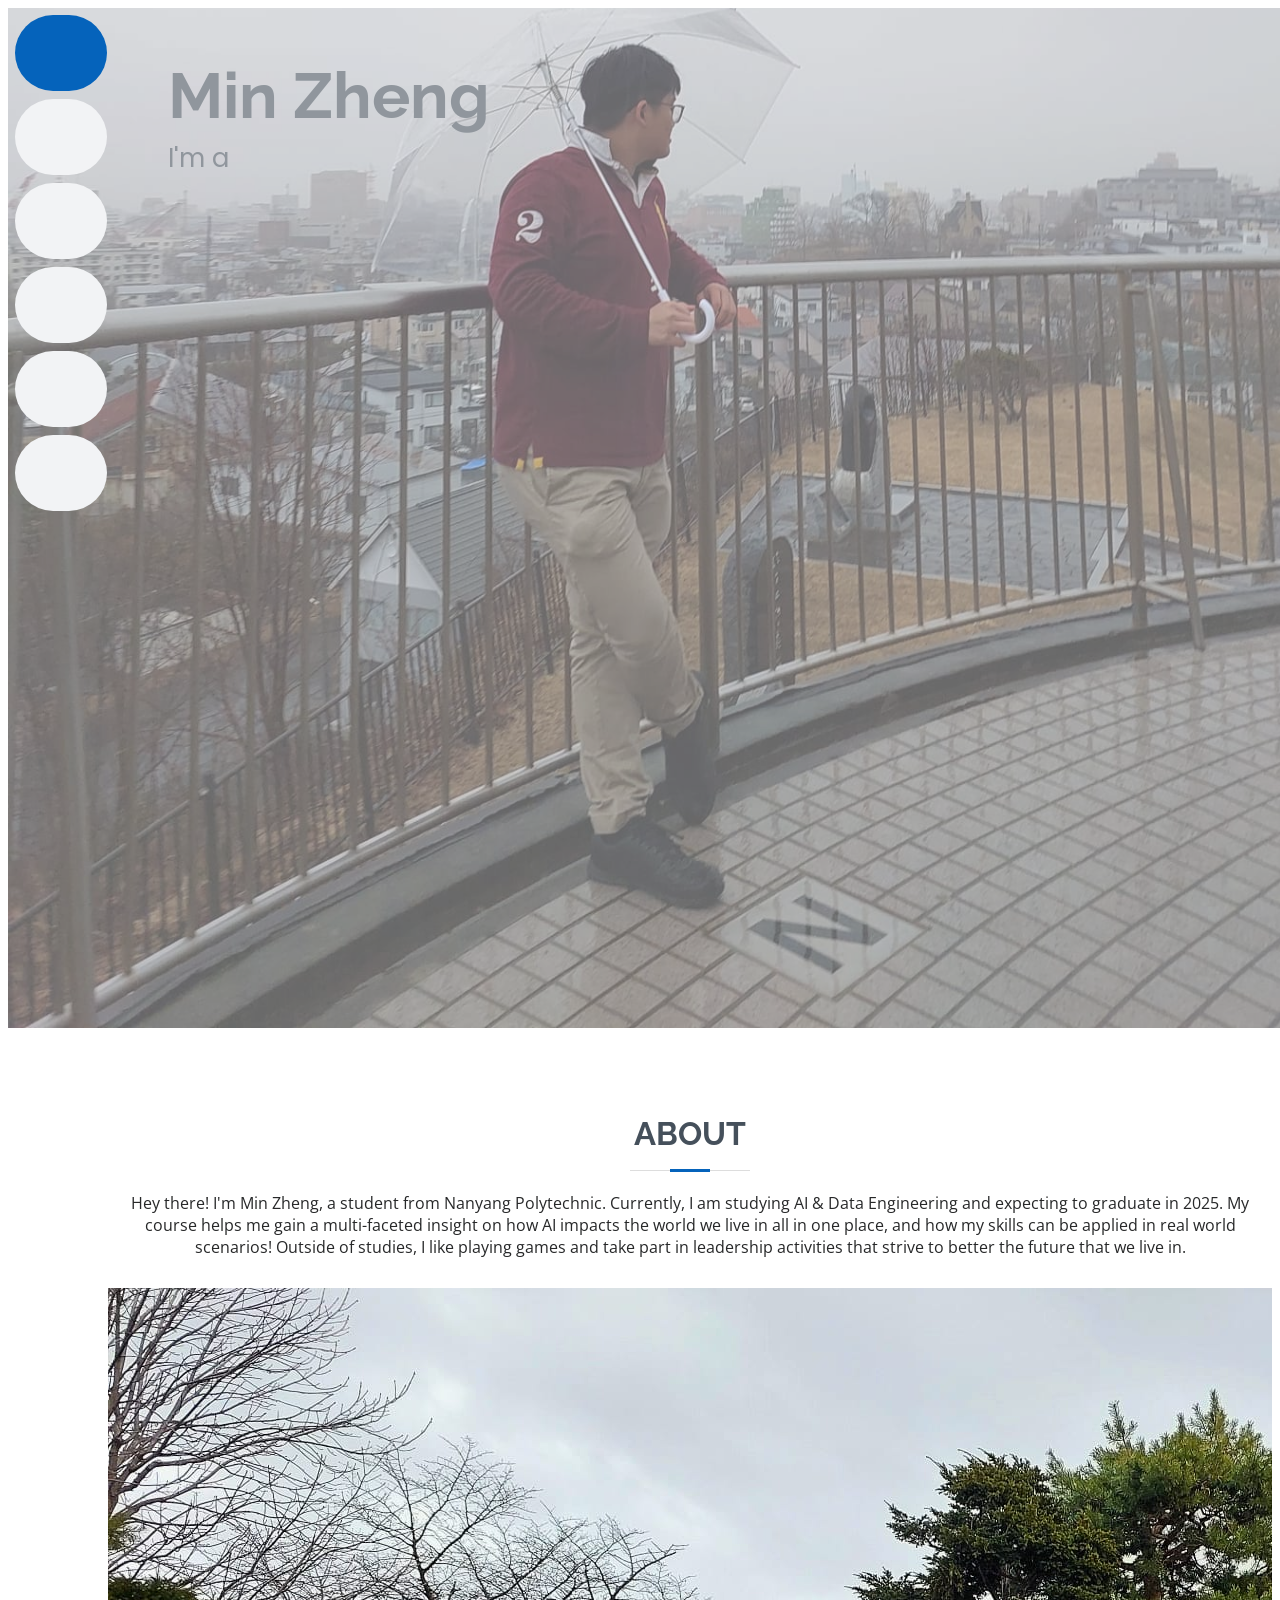
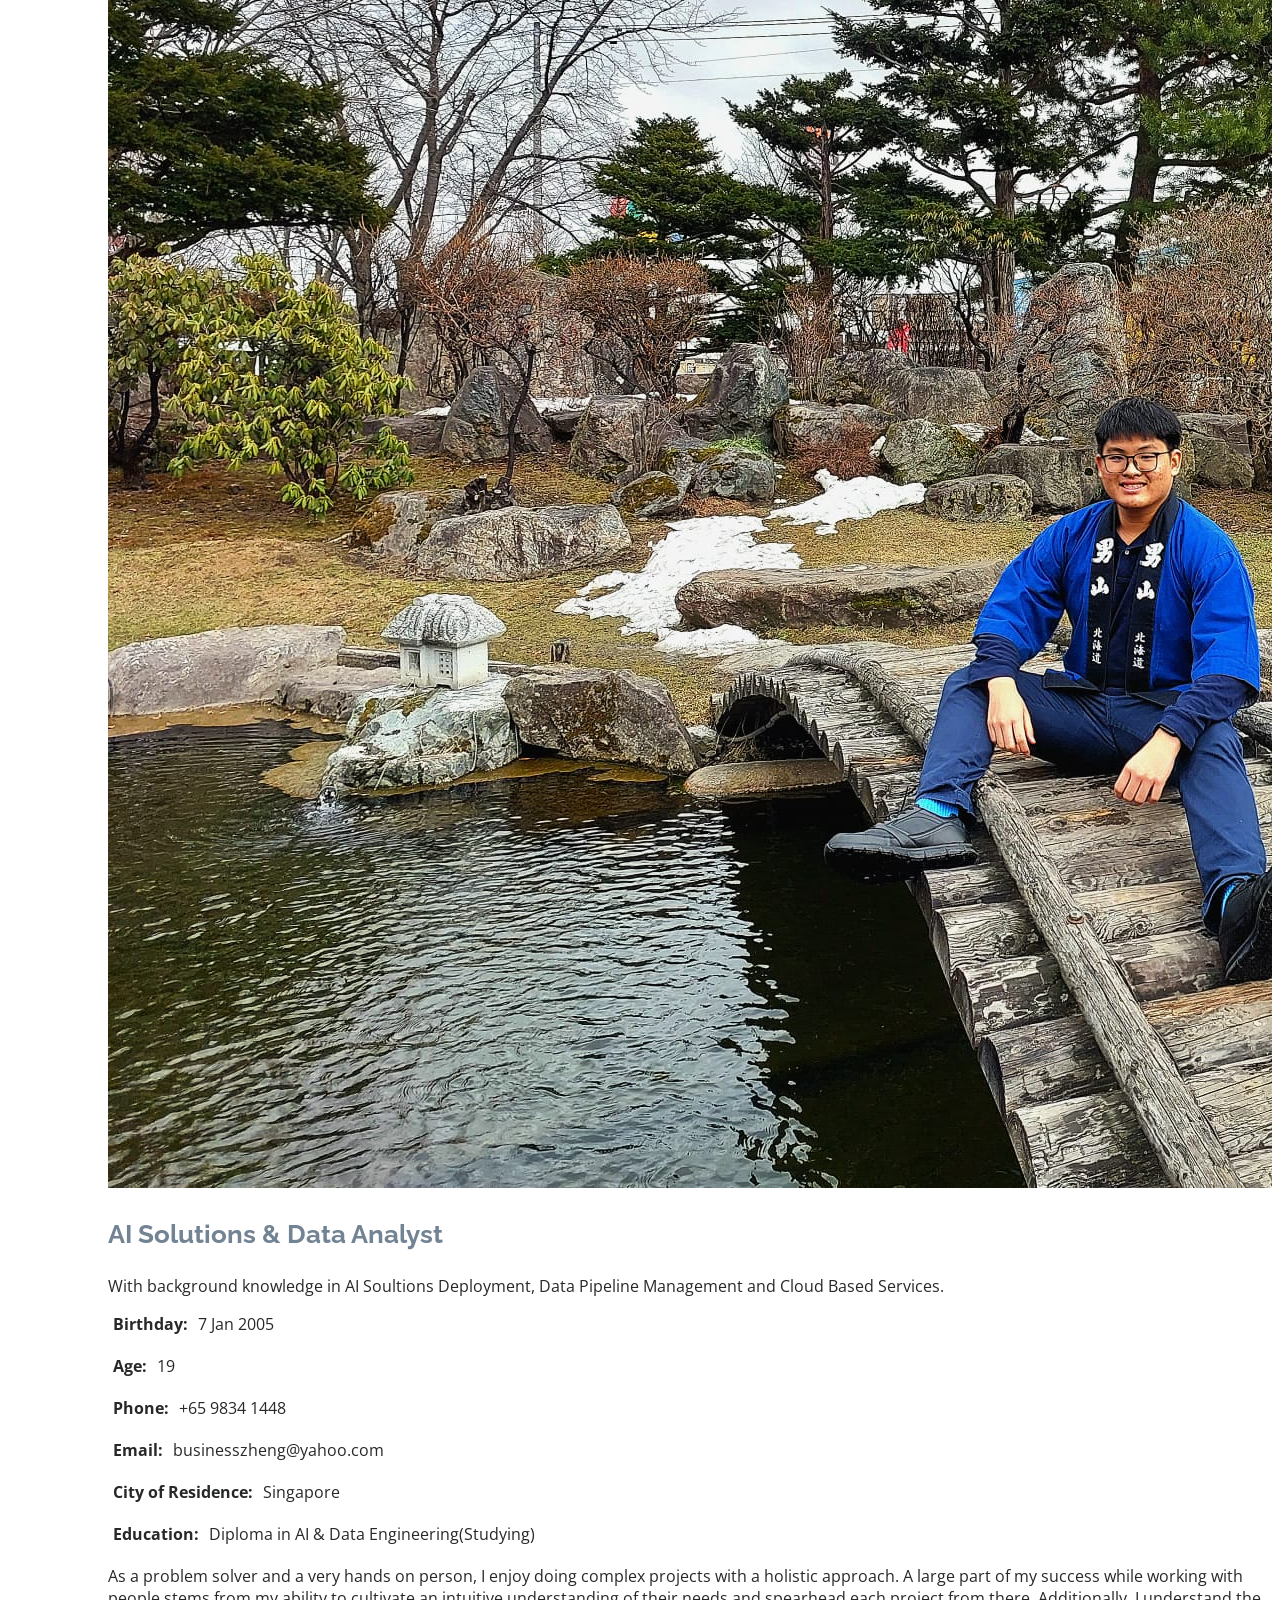
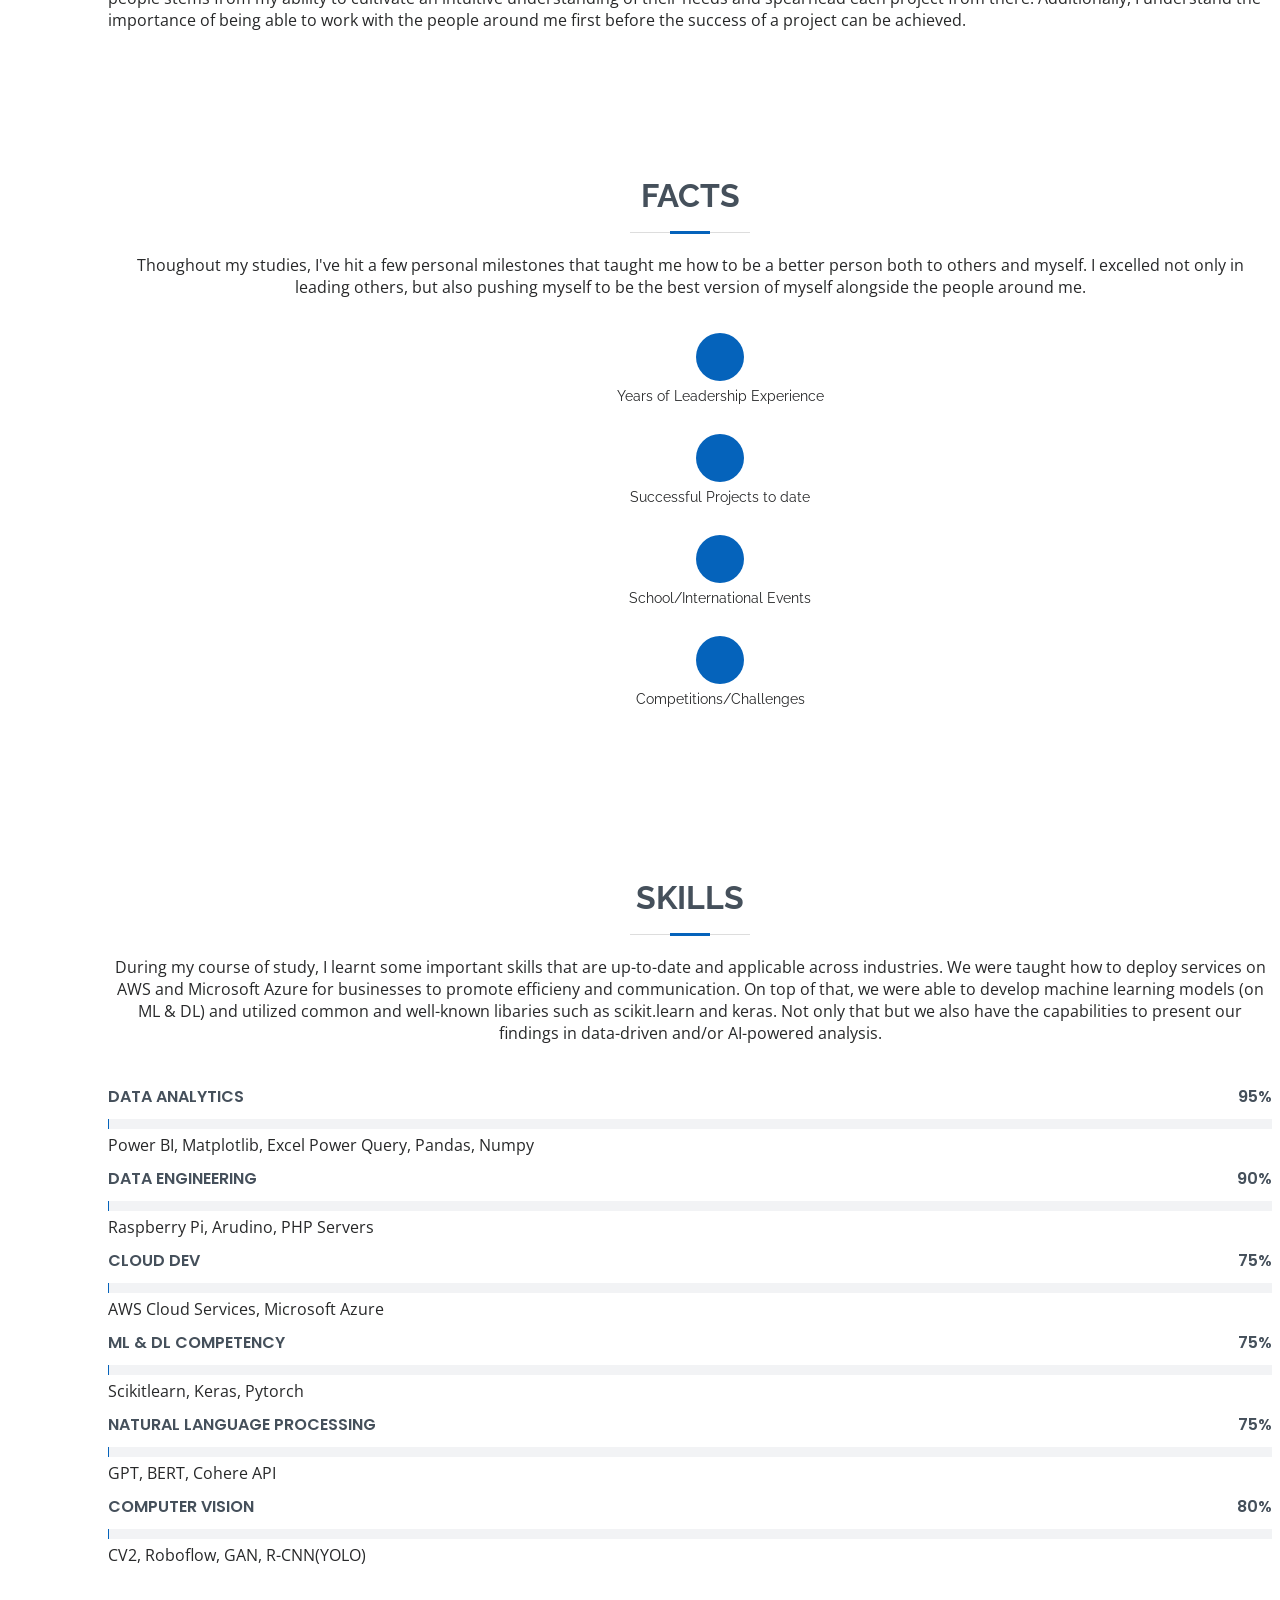
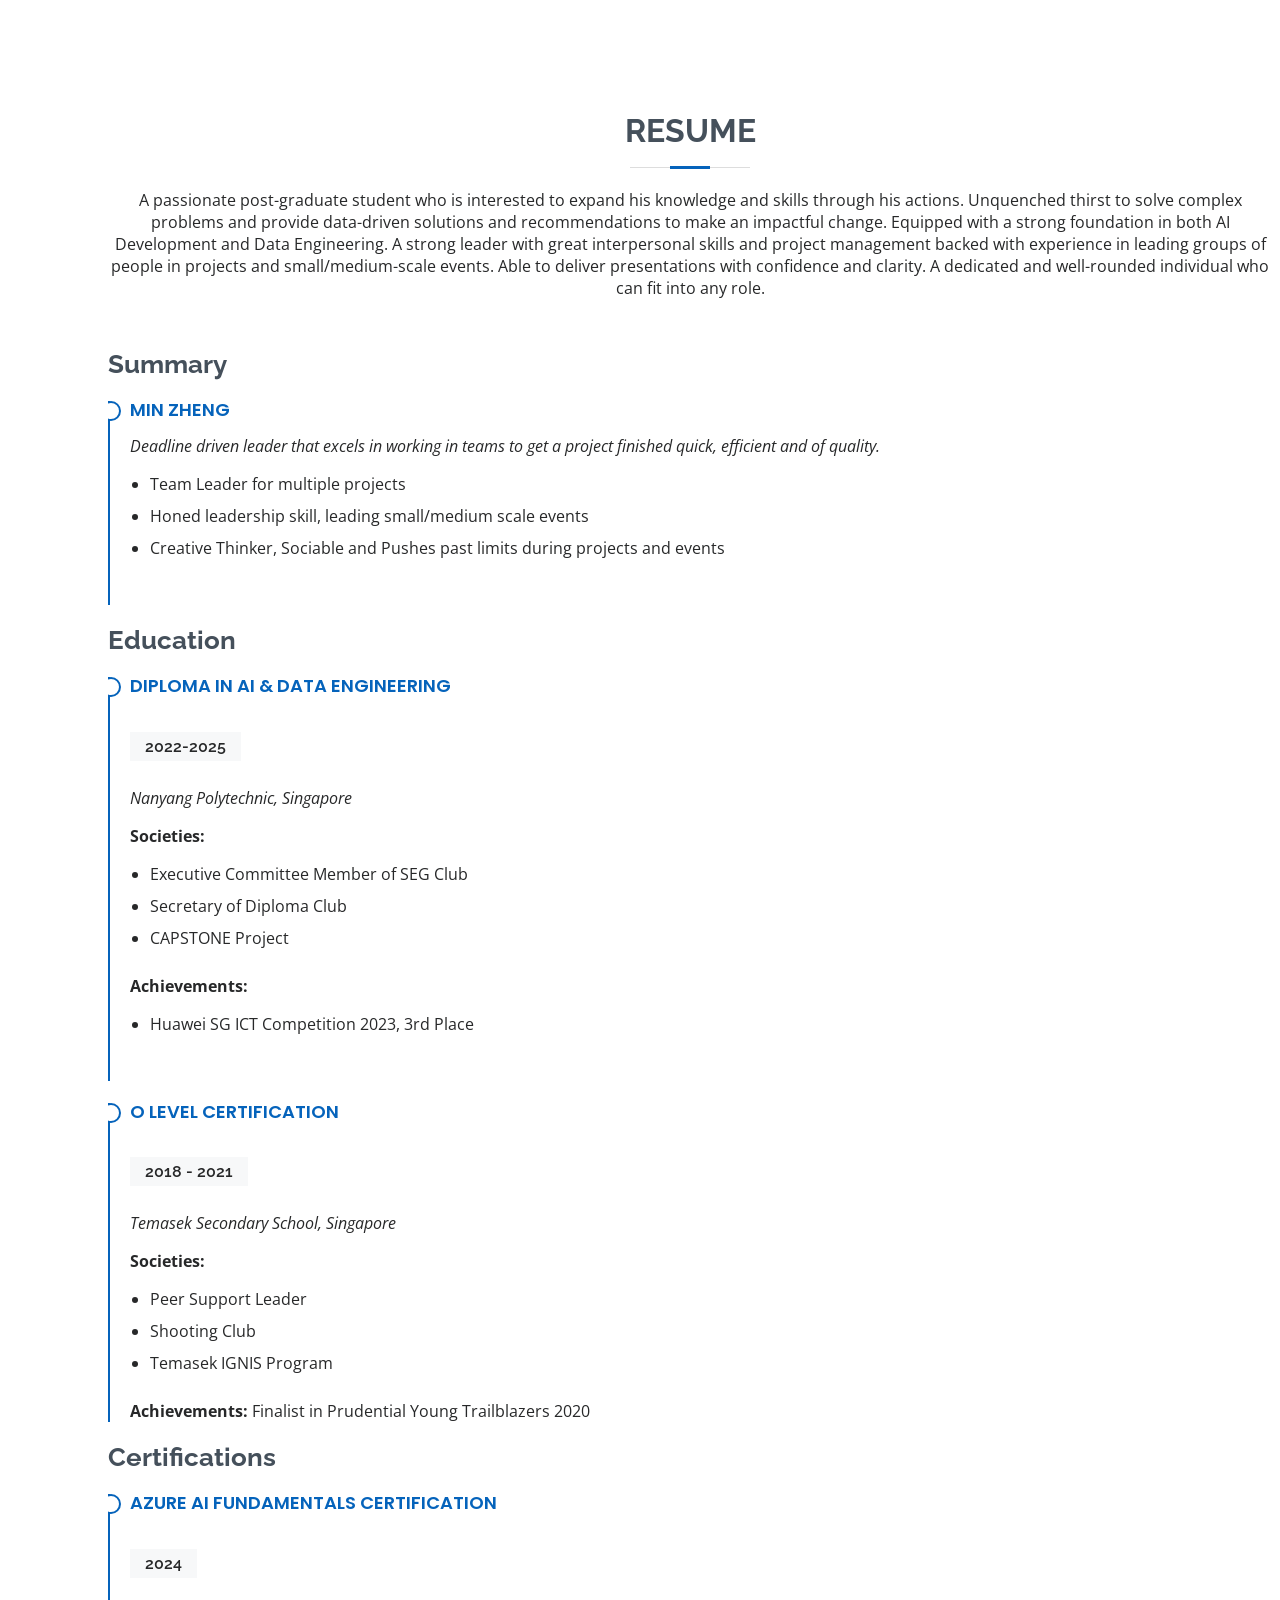
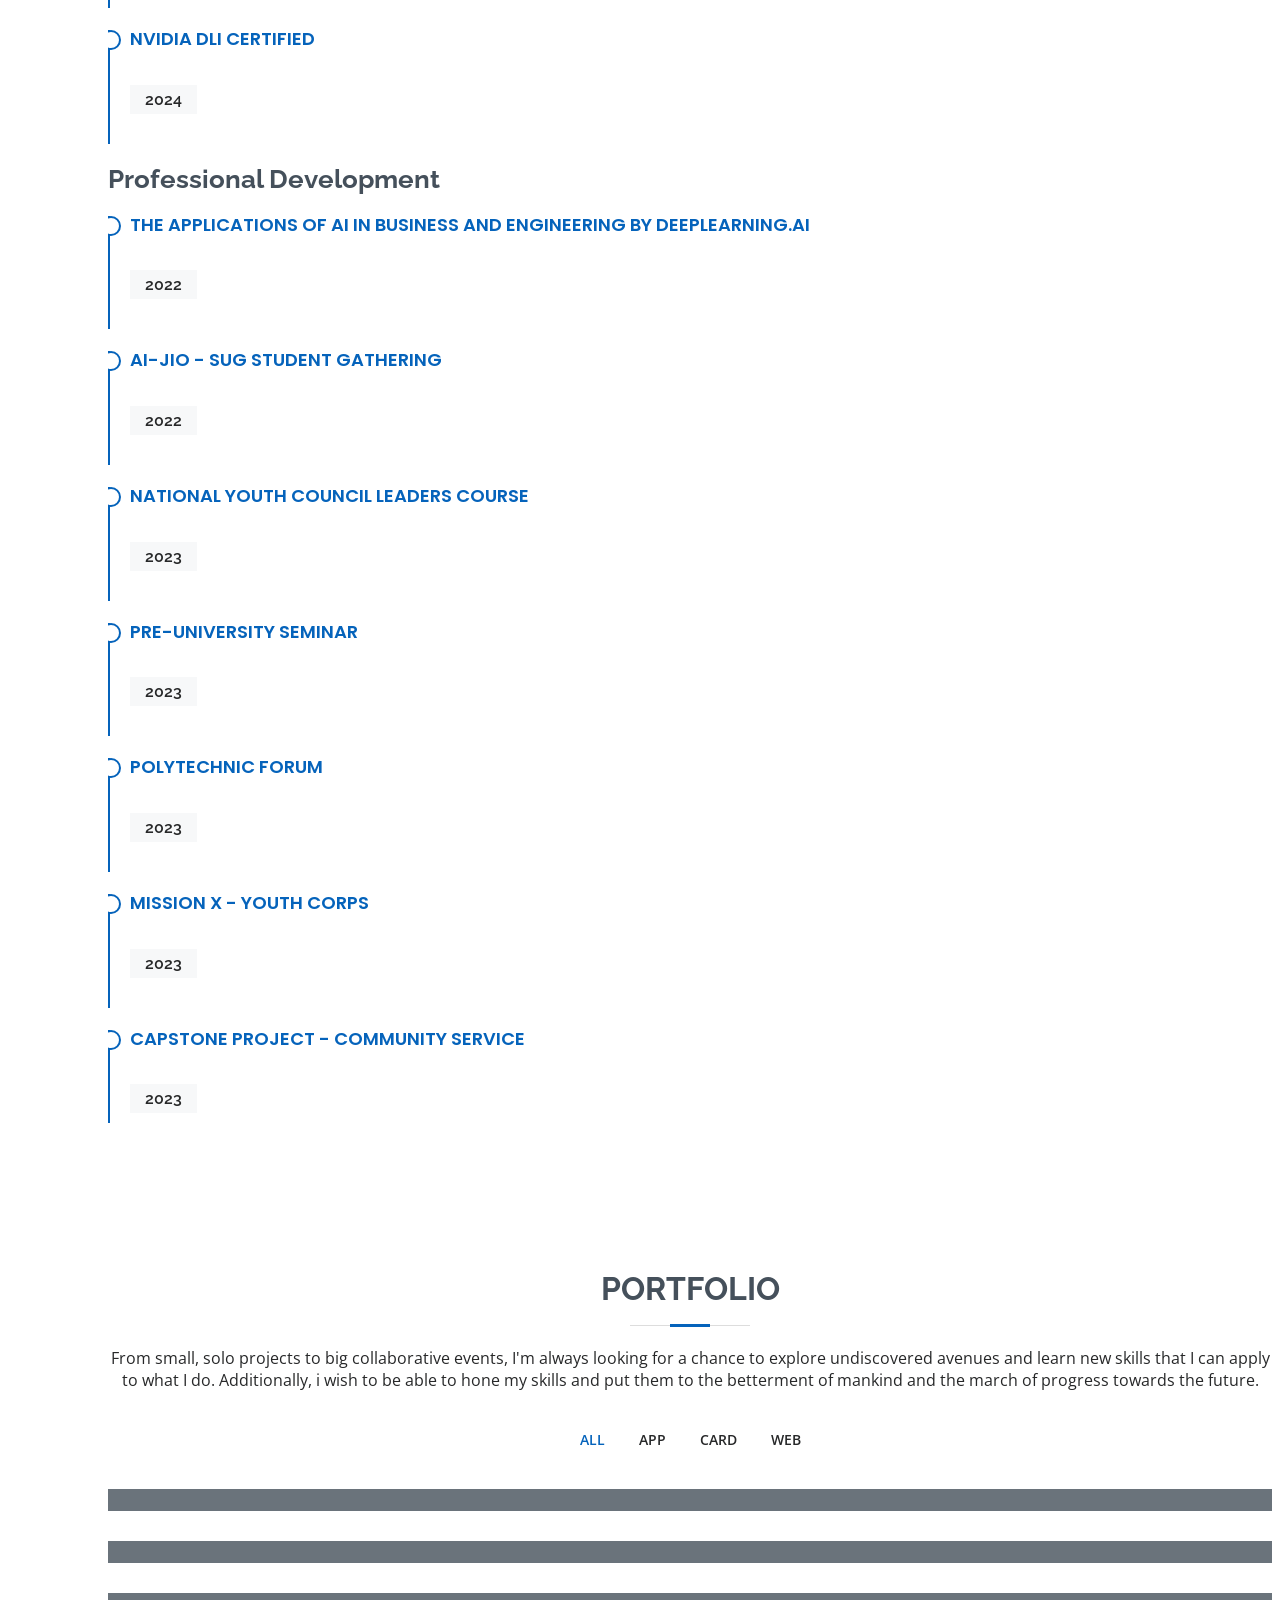
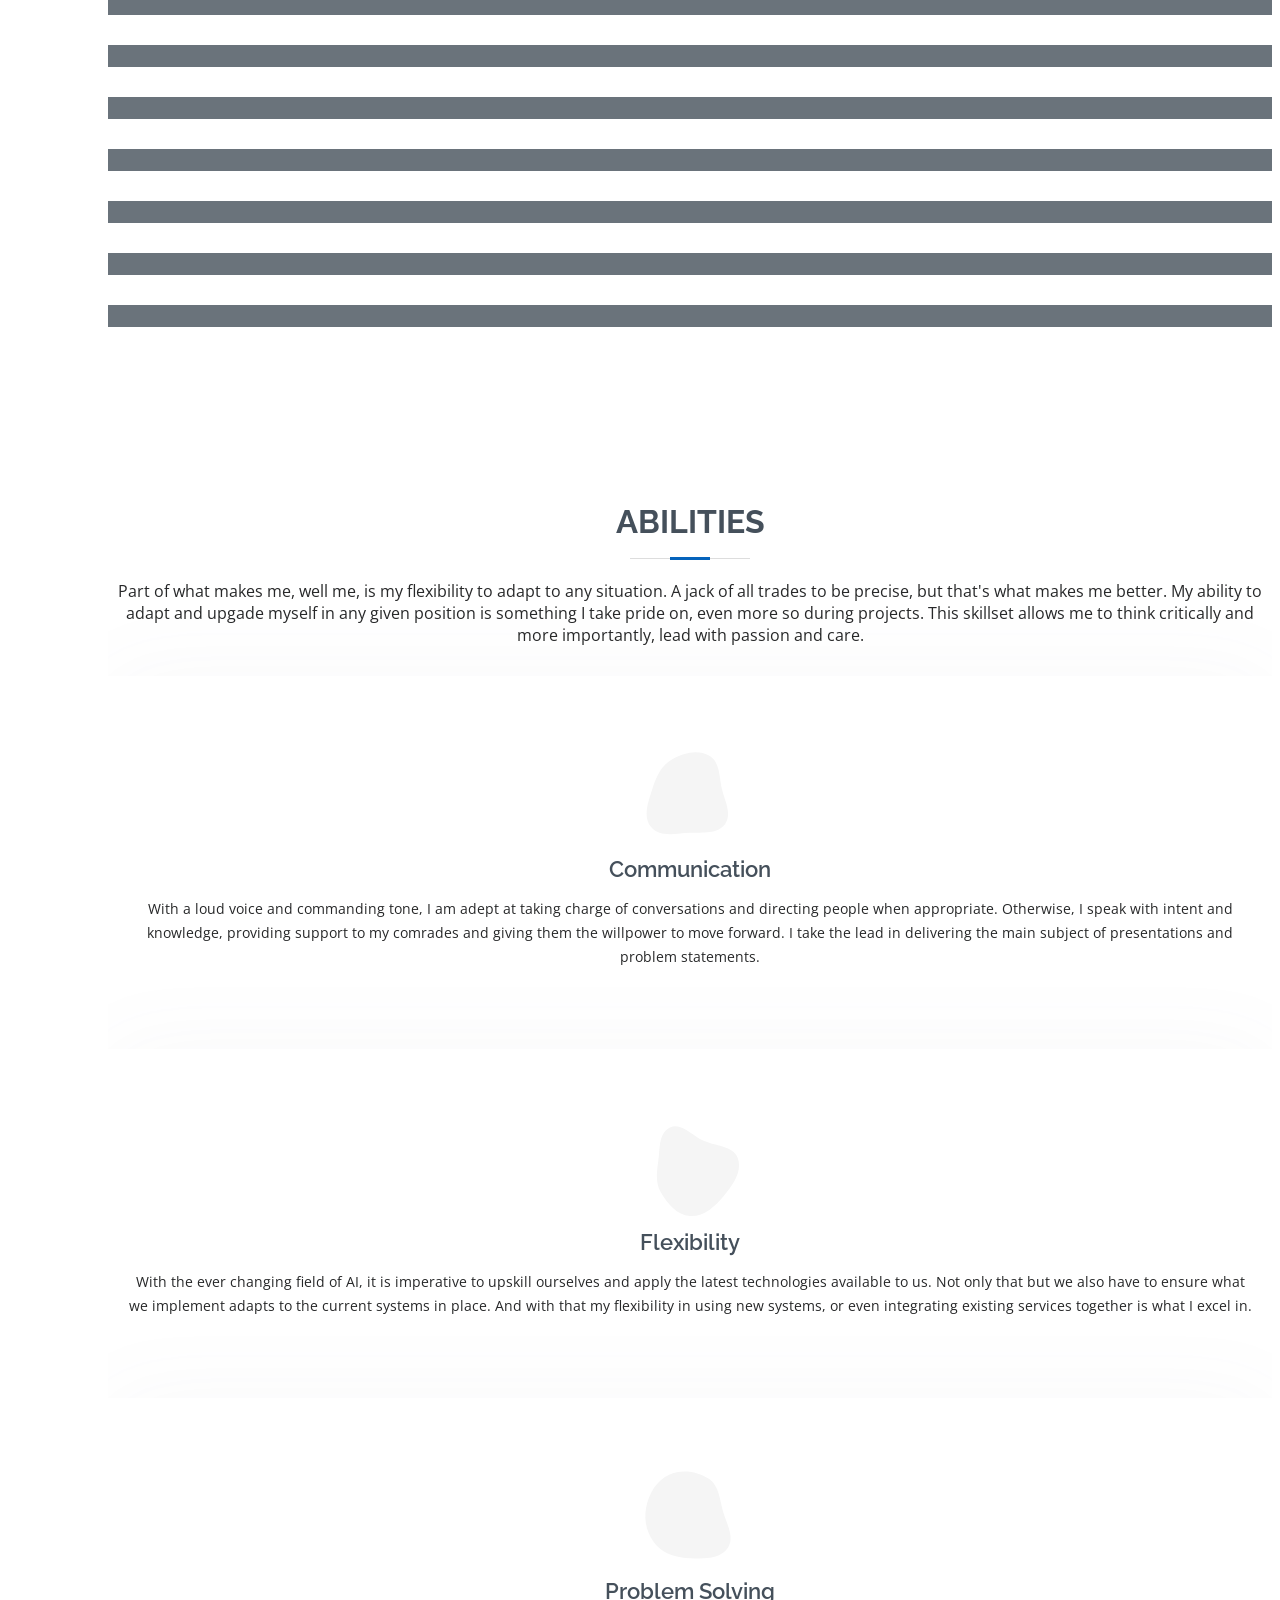
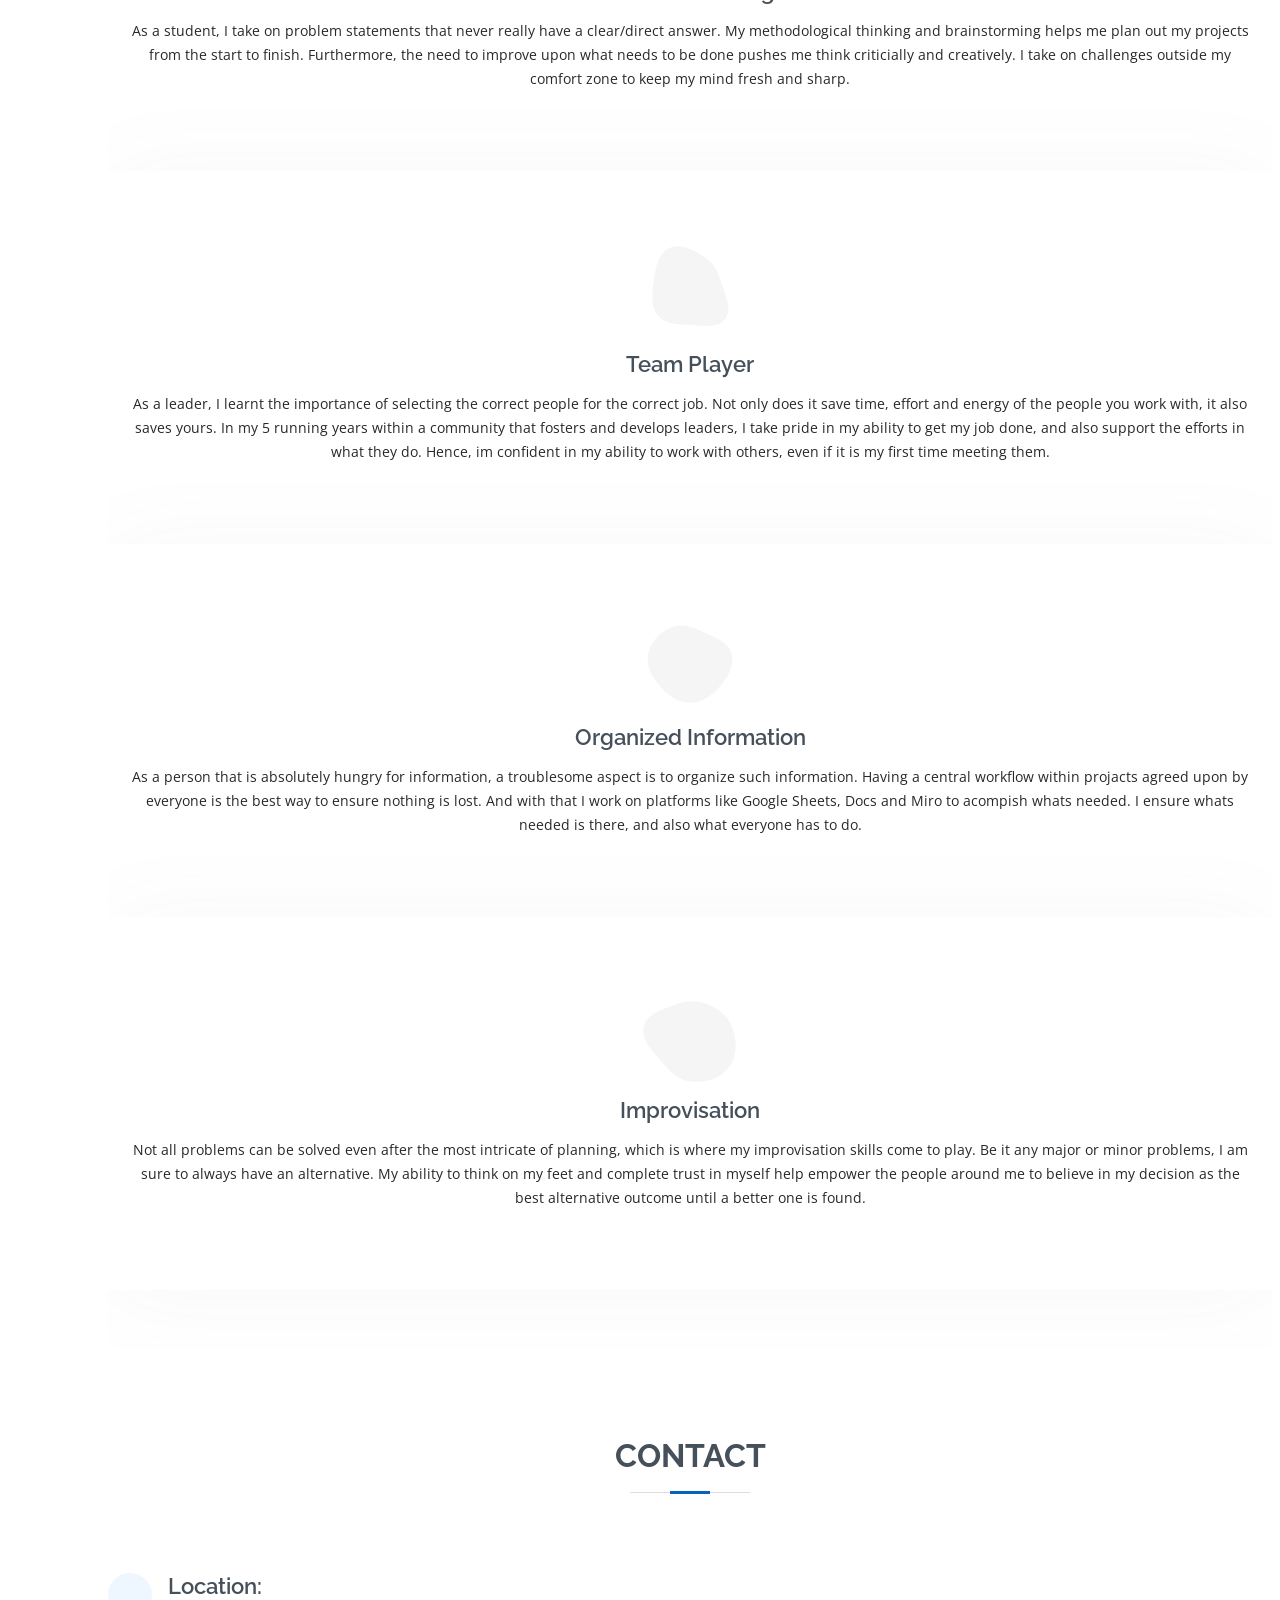
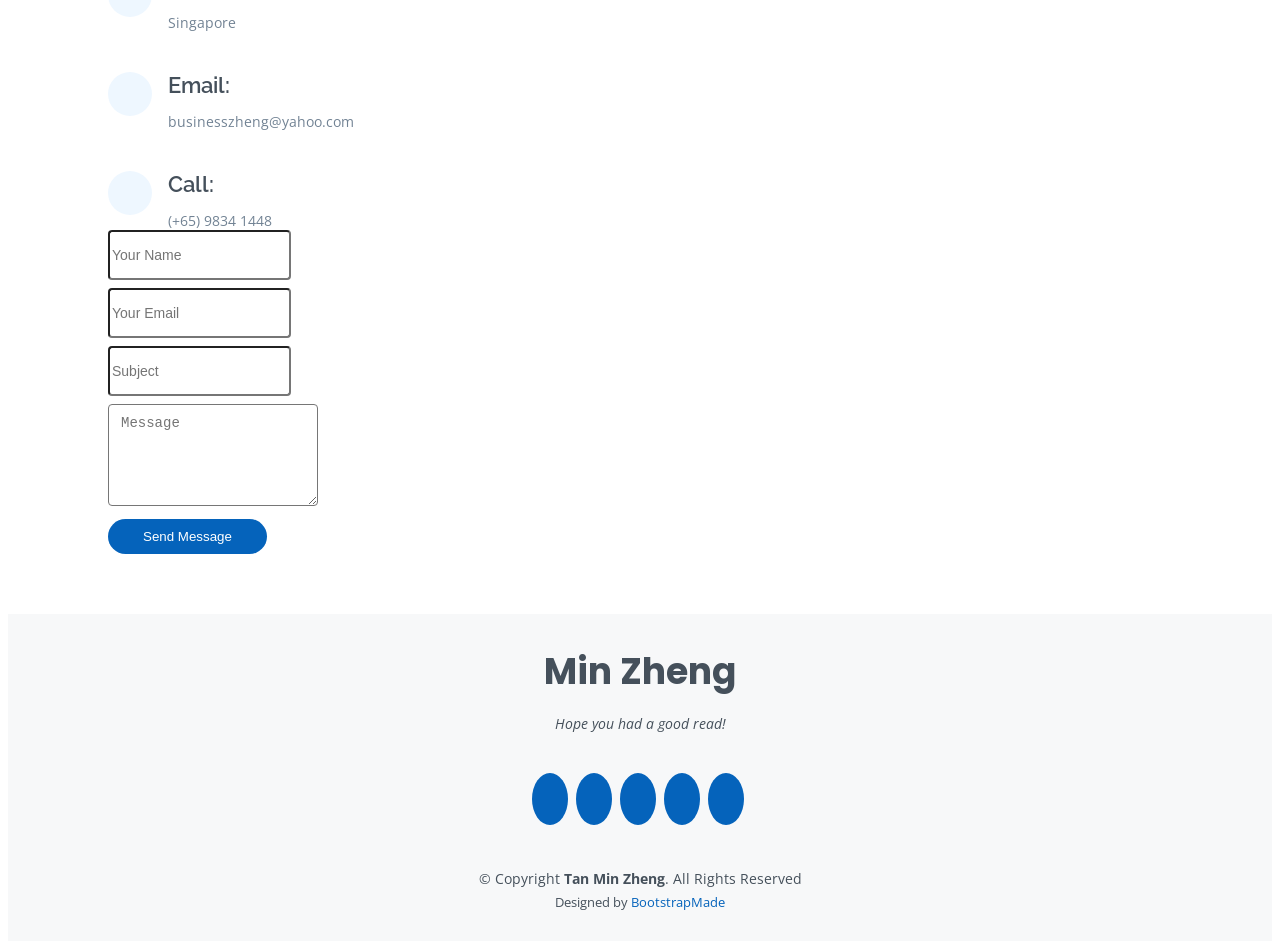
==== index.html @ 4c323d38 "1st Commit" ====
<!DOCTYPE html>
<html lang="en">

<head>
  <meta charset="utf-8">
  <meta content="width=device-width, initial-scale=1.0" name="viewport">

  <title>MyResume Bootstrap Template - Index</title>
  <meta content="" name="description">
  <meta content="" name="keywords">

  <!-- Favicons -->
  <link href="assets/img/favicon.png" rel="icon">
  <link href="assets/img/apple-touch-icon.png" rel="apple-touch-icon">

  <!-- Google Fonts -->
  <link
    href="https://fonts.googleapis.com/css?family=Open+Sans:300,300i,400,400i,600,600i,700,700i|Raleway:300,300i,400,400i,500,500i,600,600i,700,700i|Poppins:300,300i,400,400i,500,500i,600,600i,700,700i"
    rel="stylesheet">

  <!-- Vendor CSS Files -->
  <link href="assets/vendor/aos/aos.css" rel="stylesheet">
  <link href="assets/vendor/bootstrap/css/bootstrap.min.css" rel="stylesheet">
  <link href="assets/vendor/bootstrap-icons/bootstrap-icons.css" rel="stylesheet">
  <link href="assets/vendor/boxicons/css/boxicons.min.css" rel="stylesheet">
  <link href="assets/vendor/glightbox/css/glightbox.min.css" rel="stylesheet">
  <link href="assets/vendor/swiper/swiper-bundle.min.css" rel="stylesheet">

  <!-- Template Main CSS File -->
  <link href="assets/css/style.css" rel="stylesheet">

  <!-- =======================================================
  * Template Name: MyResume
  * Updated: Nov 17 2023 with Bootstrap v5.3.2
  * Template URL: https://bootstrapmade.com/free-html-bootstrap-template-my-resume/
  * Author: BootstrapMade.com
  * License: https://bootstrapmade.com/license/
  ======================================================== -->
</head>

<body>

  <!-- ======= Mobile nav toggle button ======= -->
  <!-- <button type="button" class="mobile-nav-toggle d-xl-none"><i class="bi bi-list mobile-nav-toggle"></i></button> -->
  <i class="bi bi-list mobile-nav-toggle d-lg-none"></i>
  <!-- ======= Header ======= -->
  <header id="header" class="d-flex flex-column justify-content-center">

    <nav id="navbar" class="navbar nav-menu">
      <ul>
        <li><a href="#hero" class="nav-link scrollto active"><i class="bx bx-home"></i> <span>Home</span></a></li>
        <li><a href="#about" class="nav-link scrollto"><i class="bx bx-user"></i> <span>About</span></a></li>
        <li><a href="#resume" class="nav-link scrollto"><i class="bx bx-file-blank"></i> <span>Resume</span></a></li>
        <li><a href="#portfolio" class="nav-link scrollto"><i class="bx bx-book-content"></i> <span>Portfolio</span></a>
        </li>
        <li><a href="#services" class="nav-link scrollto"><i class="bx bx-server"></i> <span>Services</span></a></li>
        <li><a href="#contact" class="nav-link scrollto"><i class="bx bx-envelope"></i> <span>Contact</span></a></li>
      </ul>
    </nav><!-- .nav-menu -->

  </header><!-- End Header -->

  <!-- ======= Hero Section ======= -->
  <section id="hero" class="d-flex flex-column justify-content-center">
    <div class="container" data-aos="zoom-in" data-aos-delay="100">
      <h1>Min Zheng</h1>
      <p>I'm a <span class="typed" data-typed-items="Engineer, Analyst, Leader, Innovator"></span></p>
      <div class="social-links">
        <a href="#" class="linkedin"><i class="bx bxl-linkedin"></i></a>
      </div>
    </div>
  </section><!-- End Hero -->

  <main id="main">

    <!-- ======= About Section ======= -->
    <section id="about" class="about">
      <div class="container" data-aos="fade-up">

        <div class="section-title">
          <h2>About</h2>
          <p>Hey there! I'm Min Zheng, a student from Nanyang Polytechnic. Currently, I am studying AI & Data
            Engineering and expecting to graduate in 2025. My course helps me gain a multi-faceted insight on how AI
            impacts the world we live in all in one place, and how my skills can be applied in real world scenarios!
            Outside of studies, I like playing games and take part in leadership activities that strive to better the
            future that we live in. </p>
        </div>

        <div class="row">
          <div class="col-lg-4">
            <img src="assets\img\profile-mz.jpg" class="img-fluid" alt="">
          </div>
          <div class="col-lg-8 pt-4 pt-lg-0 content">
            <h3>AI Solutions &amp; Data Analyst</h3>
            <p class="fst-italic">
              With background knowledge in AI Soultions Deployment, Data Pipeline Management and Cloud Based Services.
            </p>
            <div class="row">
              <div class="col-lg-6">
                <ul>
                  <li><i class="bi bi-chevron-right"></i> <strong>Birthday:</strong> <span>7 Jan 2005</span></li>
                  <li><i class="bi bi-chevron-right"></i> <strong>Age:</strong> <span>19</span></li>
                  <li><i class="bi bi-chevron-right"></i> <strong>Phone:</strong> <span>+65 9834 1448</span></li>
                  <li><i class="bi bi-chevron-right"></i> <strong>Email:</strong> <span>businesszheng@yahoo.com</span>
                  </li>
                  <li><i class="bi bi-chevron-right"></i> <strong>City of Residence:</strong> <span>Singapore</span>
                  </li>
                  <li><i class="bi bi-chevron-right"></i> <strong>Education:</strong> <span>Diploma in AI & Data
                      Engineering(Studying)</span></li>

                </ul>
              </div>
            </div>
            <p>
              As a problem solver and a very hands on person, I enjoy doing complex projects with a holistic approach. A
              large part of my success while working with people stems from my ability to cultivate an intuitive
              understanding of their needs and spearhead each project from there. Additionally, I understand the
              importance of being able to work with the people around me first before the success of a project can be
              achieved.
            </p>
          </div>
        </div>

      </div>
    </section><!-- End About Section -->

    <!-- ======= Facts Section ======= -->
    <section id="facts" class="facts">
      <div class="container" data-aos="fade-up">

        <div class="section-title">
          <h2>Facts</h2>
          <p>Thoughout my studies, I've hit a few personal milestones that taught me how to be a better person both to
            others and myself. I excelled not only in leading others, but also pushing myself to be the best version of
            myself alongside the people around me.</p>
        </div>

        <div class="row">

          <div class="col-lg-3 col-md-6">
            <div class="count-box">
              <i class="bi bi-emoji-smile"></i>
              <span data-purecounter-start="0" data-purecounter-end="6" data-purecounter-duration="1"
                class="purecounter"></span>
              <p>Years of Leadership Experience</p>
            </div>
          </div>

          <div class="col-lg-3 col-md-6 mt-5 mt-md-0">
            <div class="count-box">
              <i class="bi bi-journal-richtext"></i>
              <span data-purecounter-start="0" data-purecounter-end="20" data-purecounter-duration="1"
                class="purecounter"></span>
              <p>Successful Projects to date</p>
            </div>
          </div>

          <div class="col-lg-3 col-md-6 mt-5 mt-lg-0">
            <div class="count-box">
              <i class="bi bi-headset"></i>
              <span data-purecounter-start="0" data-purecounter-end="25" data-purecounter-duration="1"
                class="purecounter"></span>
              <p>School/International Events</p>
            </div>
          </div>

          <div class="col-lg-3 col-md-6 mt-5 mt-lg-0">
            <div class="count-box">
              <i class="bi bi-award"></i>
              <span data-purecounter-start="0" data-purecounter-end="11" data-purecounter-duration="1"
                class="purecounter"></span>
              <p>Competitions/Challenges</p>
            </div>
          </div>

        </div>

      </div>
    </section>
    <!-- End Facts Section -->

    <!-- ======= Skills Section ======= -->
    <section id="skills" class="skills section-bg">
      <div class="container" data-aos="fade-up">

        <div class="section-title">
          <h2>Skills</h2>
          <p>During my course of study, I learnt some important skills that are up-to-date and applicable across
            industries. We were taught how to deploy services on AWS and Microsoft Azure for businesses to
            promote efficieny and communication. On top of that, we were able to develop machine learning models (on ML
            & DL) and utilized common and well-known libaries such as scikit.learn and keras. Not only that but we also have the capabilities to present our findings in data-driven and/or AI-powered analysis. </p>
        </div>

        <div class="row skills-content">

          <div class="col-lg-6">

            <div class="progress">
              <span class="skill">Data Analytics<i class="val">95%</i></span>
              <div class="progress-bar-wrap">
                <div class="progress-bar" role="progressbar" aria-valuenow="95" aria-valuemin="0" aria-valuemax="100">
                </div>
              </div>
            </div>
            <div>Power BI, Matplotlib, Excel Power Query, Pandas, Numpy</div>

            <div class="progress">
              <span class="skill">Data Engineering<i class="val">90%</i></span>
              <div class="progress-bar-wrap">
                <div class="progress-bar" role="progressbar" aria-valuenow="90" aria-valuemin="0" aria-valuemax="100">
                </div>
              </div>
            </div>
            <div>Raspberry Pi, Arudino, PHP Servers</div>

            <div class="progress">
              <span class="skill">Cloud Dev<i class="val">75%</i></span>
              <div class="progress-bar-wrap">
                <div class="progress-bar" role="progressbar" aria-valuenow="75" aria-valuemin="0" aria-valuemax="100">
                </div>
              </div>
            </div>
            <div>AWS Cloud Services, Microsoft Azure</div>

          </div>

          <div class="col-lg-6">

            <div class="progress">
              <span class="skill">ML & DL Competency <i class="val">75%</i></span>
              <div class="progress-bar-wrap">
                <div class="progress-bar" role="progressbar" aria-valuenow="75" aria-valuemin="0" aria-valuemax="100">
                </div>
              </div>
            </div>
            <div>Scikitlearn, Keras, Pytorch</div>

            <div class="progress">
              <span class="skill">Natural Language Processing <i class="val">75%</i></span>
              <div class="progress-bar-wrap">
                <div class="progress-bar" role="progressbar" aria-valuenow="75" aria-valuemin="0" aria-valuemax="100">
                </div>
              </div>
            </div>
            <div>GPT, BERT, Cohere API</div>

            <div class="progress">
              <span class="skill">Computer Vision<i class="val">80%</i></span>
              <div class="progress-bar-wrap">
                <div class="progress-bar" role="progressbar" aria-valuenow="80" aria-valuemin="0" aria-valuemax="100">
                </div>
              </div>
            </div>
            <div>CV2, Roboflow, GAN, R-CNN(YOLO)</div>

          </div>

        </div>

      </div>
    </section><!-- End Skills Section -->

    <!-- ======= Resume Section ======= -->
    <section id="resume" class="resume">
      <div class="container" data-aos="fade-up">

        <div class="section-title">
          <h2>Resume</h2>
          <p>A passionate post-graduate student who is interested to expand his knowledge and skills through his
            actions. Unquenched thirst to solve complex problems and provide data-driven solutions and recommendations
            to make an impactful change. Equipped with a strong foundation in both AI Development and Data
            Engineering. A strong leader with great interpersonal skills and project management backed with experience
            in leading groups of people in projects and small/medium-scale events. Able to deliver presentations with
            confidence and clarity. A dedicated and well-rounded individual who can fit into any role.</p>
        </div>

        <div class="row">
          <div class="col-lg-6">
            <h3 class="resume-title">Summary</h3>
            <div class="resume-item pb-0">
              <h4>Min Zheng</h4>
              <p><em>Deadline driven leader that excels in working in teams to get a project finished quick, efficient
                  and of quality.</em></p>
              <ul>
                <li>Team Leader for multiple projects</li>
                <li>Honed leadership skill, leading small/medium scale events</li>
                <li>Creative Thinker, Sociable and Pushes past limits during projects and events</li>
              </ul>
            </div>

            <h3 class="resume-title">Education</h3>
            <div class="resume-item">
              <h4>Diploma in AI &amp; Data Engineering</h4>
              <h5>2022-2025</h5>
              <p><em>Nanyang Polytechnic, Singapore</em></p>
              <p>
                <b>Societies: </b>
                <ul>
                  <li>Executive Committee Member of SEG Club</li>
                  <li>Secretary of Diploma Club</li>
                  <li>CAPSTONE Project</li>
                </ul>
              </p>
              <p>
                <b>Achievements: </b>
                <ul>
                  <li>Huawei SG ICT Competition 2023, 3rd Place</li>
                </ul>
              </p>
            </div>
            <div class="resume-item">
              <h4>O Level Certification</h4>
              <h5>2018 - 2021</h5>
              <p><em>Temasek Secondary School, Singapore</em></p>
              <p>
                <b>Societies:</b>
                <ul>
                  <li>Peer Support Leader</li>
                  <li>Shooting Club</li>
                  <li>Temasek IGNIS Program</li>
                </ul>
              </p>
              <p>
                <b>Achievements:</b> Finalist in Prudential Young Trailblazers 2020
              </p>
            </div>
          </div>

          <div class="col-lg-6">
            <h3 class="resume-title">Certifications</h3>
            <div class="resume-item">
              <h4>AZURE AI FUNDAMENTALS CERTIFICATION</h4>
              <h5>2024</h5>
            </div>
            <div class="resume-item">
              <h4>NVIDIA DLI CERTIFIED</h4>
              <h5>2024</h5>
            </div>

            <h3 class="resume-title">Professional Development</h3>
            <div class="resume-item">
              <h4>THE APPLICATIONS OF AI IN BUSINESS AND ENGINEERING BY DEEPLEARNING.AI</h4>
              <h5>2022</h5>
            </div>
            <div class="resume-item">
              <h4>AI-JIO - SUG STUDENT GATHERING</h4>
              <h5>2022</h5>
            </div>
            <div class="resume-item">
              <h4>NATIONAL YOUTH COUNCIL LEADERS COURSE</h4>
              <h5>2023</h5>
            </div>
            <div class="resume-item">
              <h4>PRE-UNIVERSITY SEMINAR</h4>
              <h5>2023</h5>
            </div>
            <div class="resume-item">
              <h4>POLYTECHNIC FORUM</h4>
              <h5>2023</h5>
            </div>
            <div class="resume-item">
              <h4>MISSION X - YOUTH CORPS</h4>
              <h5>2023</h5>
            </div>
            <div class="resume-item">
              <h4>CAPSTONE PROJECT - COMMUNITY SERVICE</h4>
              <h5>2023</h5>
            </div>
          </div>

        </div>

      </div>
    </section><!-- End Resume Section -->

    <!-- ======= Portfolio Section ======= -->
    <section id="portfolio" class="portfolio section-bg">
      <div class="container" data-aos="fade-up">

        <div class="section-title">
          <h2>Portfolio</h2>
          <p>
            From small, solo projects to big collaborative events, I'm always looking for a chance to explore
            undiscovered
            avenues and learn new skills that I can apply to what I do. Additionally, i wish to be able to hone my
            skills and put them to the betterment of mankind and the march of progress towards the future.
          </p>
        </div>

        <div class="row">
          <div class="col-lg-12 d-flex justify-content-center" data-aos="fade-up" data-aos-delay="100">
            <ul id="portfolio-flters">
              <li data-filter="*" class="filter-active">All</li>
              <li data-filter=".filter-app">App</li>
              <li data-filter=".filter-card">Card</li>
              <li data-filter=".filter-web">Web</li>
            </ul>
          </div>
        </div>

        <div class="row portfolio-container" data-aos="fade-up" data-aos-delay="200">

          <div class="col-lg-4 col-md-6 portfolio-item filter-app">
            <div class="portfolio-wrap">
              <img src="assets/img/portfolio/portfolio-1.jpg" class="img-fluid" alt="">
              <div class="portfolio-info">
                <h4>App 1</h4>
                <p>App</p>
                <div class="portfolio-links">
                  <a href="assets/img/portfolio/portfolio-1.jpg" data-gallery="portfolioGallery"
                    class="portfolio-lightbox" title="App 1"><i class="bx bx-plus"></i></a>
                  <a href="portfolio-details.html" class="portfolio-details-lightbox" data-glightbox="type: external"
                    title="Portfolio Details"><i class="bx bx-link"></i></a>
                </div>
              </div>
            </div>
          </div>

          <div class="col-lg-4 col-md-6 portfolio-item filter-web">
            <div class="portfolio-wrap">
              <img src="assets/img/portfolio/portfolio-2.jpg" class="img-fluid" alt="">
              <div class="portfolio-info">
                <h4>Web 3</h4>
                <p>Web</p>
                <div class="portfolio-links">
                  <a href="assets/img/portfolio/portfolio-2.jpg" data-gallery="portfolioGallery"
                    class="portfolio-lightbox" title="Web 3"><i class="bx bx-plus"></i></a>
                  <a href="portfolio-details.html" class="portfolio-details-lightbox" data-glightbox="type: external"
                    title="Portfolio Details"><i class="bx bx-link"></i></a>
                </div>
              </div>
            </div>
          </div>

          <div class="col-lg-4 col-md-6 portfolio-item filter-app">
            <div class="portfolio-wrap">
              <img src="assets/img/portfolio/portfolio-3.jpg" class="img-fluid" alt="">
              <div class="portfolio-info">
                <h4>App 2</h4>
                <p>App</p>
                <div class="portfolio-links">
                  <a href="assets/img/portfolio/portfolio-3.jpg" data-gallery="portfolioGallery"
                    class="portfolio-lightbox" title="App 2"><i class="bx bx-plus"></i></a>
                  <a href="portfolio-details.html" class="portfolio-details-lightbox" data-glightbox="type: external"
                    title="Portfolio Details"><i class="bx bx-link"></i></a>
                </div>
              </div>
            </div>
          </div>

          <div class="col-lg-4 col-md-6 portfolio-item filter-card">
            <div class="portfolio-wrap">
              <img src="assets/img/portfolio/portfolio-4.jpg" class="img-fluid" alt="">
              <div class="portfolio-info">
                <h4>Card 2</h4>
                <p>Card</p>
                <div class="portfolio-links">
                  <a href="assets/img/portfolio/portfolio-4.jpg" data-gallery="portfolioGallery"
                    class="portfolio-lightbox" title="Card 2"><i class="bx bx-plus"></i></a>
                  <a href="portfolio-details.html" class="portfolio-details-lightbox" data-glightbox="type: external"
                    title="Portfolio Details"><i class="bx bx-link"></i></a>
                </div>
              </div>
            </div>
          </div>

          <div class="col-lg-4 col-md-6 portfolio-item filter-web">
            <div class="portfolio-wrap">
              <img src="assets/img/portfolio/portfolio-5.jpg" class="img-fluid" alt="">
              <div class="portfolio-info">
                <h4>Web 2</h4>
                <p>Web</p>
                <div class="portfolio-links">
                  <a href="assets/img/portfolio/portfolio-5.jpg" data-gallery="portfolioGallery"
                    class="portfolio-lightbox" title="Web 2"><i class="bx bx-plus"></i></a>
                  <a href="portfolio-details.html" class="portfolio-details-lightbox" data-glightbox="type: external"
                    title="Portfolio Details"><i class="bx bx-link"></i></a>
                </div>
              </div>
            </div>
          </div>

          <div class="col-lg-4 col-md-6 portfolio-item filter-app">
            <div class="portfolio-wrap">
              <img src="assets/img/portfolio/portfolio-6.jpg" class="img-fluid" alt="">
              <div class="portfolio-info">
                <h4>App 3</h4>
                <p>App</p>
                <div class="portfolio-links">
                  <a href="assets/img/portfolio/portfolio-6.jpg" data-gallery="portfolioGallery"
                    class="portfolio-lightbox" title="App 3"><i class="bx bx-plus"></i></a>
                  <a href="portfolio-details.html" class="portfolio-details-lightbox" data-glightbox="type: external"
                    title="Portfolio Details"><i class="bx bx-link"></i></a>
                </div>
              </div>
            </div>
          </div>

          <div class="col-lg-4 col-md-6 portfolio-item filter-card">
            <div class="portfolio-wrap">
              <img src="assets/img/portfolio/portfolio-7.jpg" class="img-fluid" alt="">
              <div class="portfolio-info">
                <h4>Card 1</h4>
                <p>Card</p>
                <div class="portfolio-links">
                  <a href="assets/img/portfolio/portfolio-7.jpg" data-gallery="portfolioGallery"
                    class="portfolio-lightbox" title="Card 1"><i class="bx bx-plus"></i></a>
                  <a href="portfolio-details.html" class="portfolio-details-lightbox" data-glightbox="type: external"
                    title="Portfolio Details"><i class="bx bx-link"></i></a>
                </div>
              </div>
            </div>
          </div>

          <div class="col-lg-4 col-md-6 portfolio-item filter-card">
            <div class="portfolio-wrap">
              <img src="assets/img/portfolio/portfolio-8.jpg" class="img-fluid" alt="">
              <div class="portfolio-info">
                <h4>Card 3</h4>
                <p>Card</p>
                <div class="portfolio-links">
                  <a href="assets/img/portfolio/portfolio-8.jpg" data-gallery="portfolioGallery"
                    class="portfolio-lightbox" title="Card 3"><i class="bx bx-plus"></i></a>
                  <a href="portfolio-details.html" class="portfolio-details-lightbox" data-glightbox="type: external"
                    title="Portfolio Details"><i class="bx bx-link"></i></a>
                </div>
              </div>
            </div>
          </div>

          <div class="col-lg-4 col-md-6 portfolio-item filter-web">
            <div class="portfolio-wrap">
              <img src="assets/img/portfolio/portfolio-9.jpg" class="img-fluid" alt="">
              <div class="portfolio-info">
                <h4>Web 3</h4>
                <p>Web</p>
                <div class="portfolio-links">
                  <a href="assets/img/portfolio/portfolio-9.jpg" data-gallery="portfolioGallery"
                    class="portfolio-lightbox" title="Web 3"><i class="bx bx-plus"></i></a>
                  <a href="portfolio-details.html" class="portfolio-details-lightbox" data-glightbox="type: external"
                    title="Portfolio Details"><i class="bx bx-link"></i></a>
                </div>
              </div>
            </div>
          </div>

        </div>

      </div>
    </section><!-- End Portfolio Section -->

    <!-- ======= Services Section ======= -->
    <section id="services" class="services">
      <div class="container" data-aos="fade-up">

        <div class="section-title">
          <h2>Abilities</h2>
          <p>Part of what makes me, well me, is my flexibility to adapt to any situation. A jack of all trades to be
            precise, but that's what makes me better. My ability to adapt and upgade myself in any given position is
            something I take pride on, even more so during projects. This skillset allows me to think critically and
            more importantly, lead with passion and care.</p>
        </div>

        <div class="row">

          <div class="col-lg-4 col-md-6 d-flex align-items-stretch" data-aos="zoom-in" data-aos-delay="100">
            <div class="icon-box iconbox-blue">
              <div class="icon">
                <svg width="100" height="100" viewBox="0 0 600 600" xmlns="http://www.w3.org/2000/svg">
                  <path stroke="none" stroke-width="0" fill="#f5f5f5"
                    d="M300,521.0016835830174C376.1290562159157,517.8887921683347,466.0731472004068,529.7835943286574,510.70327084640275,468.03025145048787C554.3714126377745,407.6079735673963,508.03601936045806,328.9844924480964,491.2728898941984,256.3432110539036C474.5976632858925,184.082847569629,479.9380746630129,96.60480741107993,416.23090153303,58.64404602377083C348.86323505073057,18.502131276798302,261.93793281208167,40.57373210992963,193.5410806939664,78.93577620505333C130.42746243093433,114.334589627462,98.30271207620316,179.96522072025542,76.75703585869454,249.04625023123273C51.97151888228291,328.5150500222984,13.704378332031375,421.85034740162234,66.52175969318436,486.19268352777647C119.04800174914682,550.1803526380478,217.28368757567262,524.383925680826,300,521.0016835830174">
                  </path>
                </svg>
                <i class="bx bxl-dribbble"></i>
              </div>
              <h4><a href="">Communication</a></h4>
              <p>With a loud voice and commanding tone, I am adept at taking charge of conversations and directing
                people when appropriate. Otherwise, I speak with intent and knowledge, providing support to my comrades
                and giving them the willpower to move forward. I take the lead in delivering the main subject of
                presentations and problem statements.</p>
            </div>
          </div>

          <div class="col-lg-4 col-md-6 d-flex align-items-stretch mt-4 mt-md-0" data-aos="zoom-in"
            data-aos-delay="200">
            <div class="icon-box iconbox-orange ">
              <div class="icon">
                <svg width="100" height="100" viewBox="0 0 600 600" xmlns="http://www.w3.org/2000/svg">
                  <path stroke="none" stroke-width="0" fill="#f5f5f5"
                    d="M300,582.0697525312426C382.5290701553225,586.8405444964366,449.9789794690241,525.3245884688669,502.5850820975895,461.55621195738473C556.606425686781,396.0723002908107,615.8543463187945,314.28637112970534,586.6730223649479,234.56875336149918C558.9533121215079,158.8439757836574,454.9685369536778,164.00468322053177,381.49747125262974,130.76875717737553C312.15926192815925,99.40240125094834,248.97055460311594,18.661163978235184,179.8680185752513,50.54337015887873C110.5421016452524,82.52863877960104,119.82277516462835,180.83849132639028,109.12597500060166,256.43424936330496C100.08760227029461,320.3096726198365,92.17705696193138,384.0621239912766,124.79988738764834,439.7174275375508C164.83382741302287,508.01625554203684,220.96474134820875,577.5009287672846,300,582.0697525312426">
                  </path>
                </svg>
                <i class="bx bx-file"></i>
              </div>
              <h4><a href="">Flexibility</a></h4>
              <p>With the ever changing field of AI, it is imperative to upskill ourselves and apply the latest
                technologies available to us. Not only that but we also have to ensure what we implement adapts to the
                current systems in place. And with that my flexibility in using new systems, or even integrating
                existing services together is what I excel in.</p>
            </div>
          </div>

          <div class="col-lg-4 col-md-6 d-flex align-items-stretch mt-4 mt-lg-0" data-aos="zoom-in"
            data-aos-delay="300">
            <div class="icon-box iconbox-pink">
              <div class="icon">
                <svg width="100" height="100" viewBox="0 0 600 600" xmlns="http://www.w3.org/2000/svg">
                  <path stroke="none" stroke-width="0" fill="#f5f5f5"
                    d="M300,541.5067337569781C382.14930387511276,545.0595476570109,479.8736841581634,548.3450877840088,526.4010558755058,480.5488172755941C571.5218469581645,414.80211281144784,517.5187510058486,332.0715597781072,496.52539010469104,255.14436215662573C477.37192572678356,184.95920475031193,473.57363656557914,105.61284051026155,413.0603344069578,65.22779650032875C343.27470386102294,18.654635553484475,251.2091493199835,5.337323636656869,175.0934190732945,40.62881213300186C97.87086631185822,76.43348514350839,51.98124368387456,156.15599469081315,36.44837278890362,239.84606092416172C21.716077023791087,319.22268207091537,43.775223500013084,401.1760424656574,96.891909868211,461.97329694683043C147.22146801428983,519.5804099606455,223.5754009179313,538.201503339737,300,541.5067337569781">
                  </path>
                </svg>
                <i class="bx bx-tachometer"></i>
              </div>
              <h4><a href="">Problem Solving</a></h4>
              <p>As a student, I take on problem statements that never really have a clear/direct answer. My
                methodological thinking and brainstorming helps me plan out my projects from the start to finish.
                Furthermore, the need to improve upon what needs to be done pushes me think criticially and creatively.
                I take on challenges outside my comfort zone to keep my mind fresh and sharp.</p>
            </div>
          </div>

          <div class="col-lg-4 col-md-6 d-flex align-items-stretch mt-4" data-aos="zoom-in" data-aos-delay="100">
            <div class="icon-box iconbox-yellow">
              <div class="icon">
                <svg width="100" height="100" viewBox="0 0 600 600" xmlns="http://www.w3.org/2000/svg">
                  <path stroke="none" stroke-width="0" fill="#f5f5f5"
                    d="M300,503.46388370962813C374.79870501325706,506.71871716319447,464.8034551963731,527.1746412648533,510.4981551193396,467.86667711651364C555.9287308511215,408.9015244558933,512.6030010748507,327.5744911775523,490.211057578863,256.5855673507754C471.097692560561,195.9906835881958,447.69079081568157,138.11976852964426,395.19560036434837,102.3242989838813C329.3053358748298,57.3949838291264,248.02791733380457,8.279543830951368,175.87071277845988,42.242879143198664C103.41431057327972,76.34704239035025,93.79494320519305,170.9812938413882,81.28167332365135,250.07896920659033C70.17666984294237,320.27484674793965,64.84698225790005,396.69656628748305,111.28512138212992,450.4950937839243C156.20124167950087,502.5303643271138,231.32542653798444,500.4755392045468,300,503.46388370962813">
                  </path>
                </svg>
                <i class="bx bx-layer"></i>
              </div>
              <h4><a href="">Team Player</a></h4>
              <p>As a leader, I learnt the importance of selecting the correct people for the correct job. Not only does
                it save time, effort and energy of the people you work with, it also saves yours. In my 5 running years
                within a community that fosters and develops leaders, I take pride in my ability to get my job done, and
                also support the efforts in what they do. Hence, im confident in my ability to work with others, even if
                it is my first time meeting them.</p>
            </div>
          </div>

          <div class="col-lg-4 col-md-6 d-flex align-items-stretch mt-4" data-aos="zoom-in" data-aos-delay="200">
            <div class="icon-box iconbox-red">
              <div class="icon">
                <svg width="100" height="100" viewBox="0 0 600 600" xmlns="http://www.w3.org/2000/svg">
                  <path stroke="none" stroke-width="0" fill="#f5f5f5"
                    d="M300,532.3542879108572C369.38199826031484,532.3153073249985,429.10787420159085,491.63046689027357,474.5244479745417,439.17860296908856C522.8885846962883,383.3225815378663,569.1668002868075,314.3205725914397,550.7432151929288,242.7694973846089C532.6665558377875,172.5657663291529,456.2379748765914,142.6223662098291,390.3689995646985,112.34683881706744C326.66090330228417,83.06452184765237,258.84405631176094,53.51806209861945,193.32584062364296,78.48882559362697C121.61183558270385,105.82097193414197,62.805066853699245,167.19869350419734,48.57481801355237,242.6138429142374C34.843463184063346,315.3850353017275,76.69343916112496,383.4422959591041,125.22947124332185,439.3748458443577C170.7312796277747,491.8107796887764,230.57421082200815,532.3932930995766,300,532.3542879108572">
                  </path>
                </svg>
                <i class="bx bx-slideshow"></i>
              </div>
              <h4><a href="">Organized Information</a></h4>
              <p>As a person that is absolutely hungry for information, a troublesome aspect is to organize such
                information. Having a central workflow within projacts agreed upon by everyone is the best way to ensure
                nothing is lost. And with that I work on platforms like Google Sheets, Docs and Miro to acompish whats
                needed. I ensure whats needed is there, and also what everyone has to do.</p>
            </div>
          </div>

          <div class="col-lg-4 col-md-6 d-flex align-items-stretch mt-4" data-aos="zoom-in" data-aos-delay="300">
            <div class="icon-box iconbox-teal">
              <div class="icon">
                <svg width="100" height="100" viewBox="0 0 600 600" xmlns="http://www.w3.org/2000/svg">
                  <path stroke="none" stroke-width="0" fill="#f5f5f5"
                    d="M300,566.797414625762C385.7384707136149,576.1784315230908,478.7894351017131,552.8928747891023,531.9192734346935,484.94944893311C584.6109503024035,417.5663521118492,582.489472248146,322.67544863468447,553.9536738515405,242.03673114598146C529.1557734026468,171.96086150256528,465.24506316201064,127.66468636344209,395.9583748389544,100.7403814666027C334.2173773831606,76.7482773500951,269.4350130405921,84.62216499799875,207.1952322260088,107.2889140133804C132.92018162631612,134.33871894543012,41.79353780512637,160.00259165414826,22.644507872594943,236.69541883565114C3.319112789854554,314.0945973066697,72.72355303640163,379.243833228382,124.04198916343866,440.3218312028393C172.9286146004772,498.5055451809895,224.45579914871206,558.5317968840102,300,566.797414625762">
                  </path>
                </svg>
                <i class="bx bx-arch"></i>
              </div>
              <h4><a href="">Improvisation</a></h4>
              <p>Not all problems can be solved even after the most intricate of planning, which is where my
                improvisation skills come to play. Be it any major or minor problems, I am sure to always have an
                alternative. My ability to think on my feet and complete trust in myself help empower the people around
                me to believe in my decision as the best alternative outcome until a better one is found. </p>
            </div>
          </div>

        </div>

      </div>
    </section><!-- End Services Section -->


   

    <!-- ======= Contact Section ======= -->
    <section id="contact" class="contact">
      <div class="container" data-aos="fade-up">

        <div class="section-title">
          <h2>Contact</h2>
        </div>

        <div class="row mt-1">

          <div class="col-lg-4">
            <div class="info">
              <div class="address">
                <i class="bi bi-geo-alt"></i>
                <h4>Location:</h4>
                <p>Singapore</p>
              </div>

              <div class="email">
                <i class="bi bi-envelope"></i>
                <h4>Email:</h4>
                <p>businesszheng@yahoo.com</p>
              </div>

              <div class="phone">
                <i class="bi bi-phone"></i>
                <h4>Call:</h4>
                <p>(+65) 9834 1448</p>
              </div>

            </div>

          </div>

              <div class="col-lg-8 mt-5 mt-lg-0">

            <form action="forms/contact.php" method="post" role="form" class="php-email-form">
              <div class="row">
                <div class="col-md-6 form-group">
                  <input type="text" name="name" class="form-control" id="name" placeholder="Your Name" required>
                </div>
                <div class="col-md-6 form-group mt-3 mt-md-0">
                  <input type="email" class="form-control" name="email" id="email" placeholder="Your Email" required>
                </div>
              </div>
              <div class="form-group mt-3">
                <input type="text" class="form-control" name="subject" id="subject" placeholder="Subject" required>
              </div>
              <div class="form-group mt-3">
                <textarea class="form-control" name="message" rows="5" placeholder="Message" required></textarea>
              </div>
              <div class="my-3">
                <div class="loading">Loading</div>
                <div class="error-message"></div>
                <div class="sent-message">Your message has been sent. Thank you!</div>
              </div>
              <div class="text-center"><button type="submit">Send Message</button></div>
            </form>

          </div>

        </div>

      </div>
    </section><!-- End Contact Section -->

  </main><!-- End #main -->

  <!-- ======= Footer ======= -->
  <footer id="footer">
    <div class="container">
      <h3>Min Zheng</h3>
      <p>Hope you had a good read!</p>
      <div class="social-links">
        <a href="#" class="twitter"><i class="bx bxl-twitter"></i></a>
        <a href="#" class="facebook"><i class="bx bxl-facebook"></i></a>
        <a href="#" class="instagram"><i class="bx bxl-instagram"></i></a>
        <a href="#" class="google-plus"><i class="bx bxl-skype"></i></a>
        <a href="#" class="linkedin"><i class="bx bxl-linkedin"></i></a>
      </div>
      <div class="copyright">
        &copy; Copyright <strong><span>Tan Min Zheng</span></strong>. All Rights Reserved
      </div>
      <div class="credits">
        <!-- All the links in the footer should remain intact. -->
        <!-- You can delete the links only if you purchased the pro version. -->
        <!-- Licensing information: [license-url] -->
        <!-- Purchase the pro version with working PHP/AJAX contact form: https://bootstrapmade.com/free-html-bootstrap-template-my-resume/ -->
        Designed by <a href="https://bootstrapmade.com/">BootstrapMade</a>
      </div>
    </div>
  </footer><!-- End Footer -->

  <div id="preloader"></div>
  <a href="#" class="back-to-top d-flex align-items-center justify-content-center"><i
      class="bi bi-arrow-up-short"></i></a>

  <!-- Vendor JS Files -->
  <script src="assets/vendor/purecounter/purecounter_vanilla.js"></script>
  <script src="assets/vendor/aos/aos.js"></script>
  <script src="assets/vendor/bootstrap/js/bootstrap.bundle.min.js"></script>
  <script src="assets/vendor/glightbox/js/glightbox.min.js"></script>
  <script src="assets/vendor/isotope-layout/isotope.pkgd.min.js"></script>
  <script src="assets/vendor/swiper/swiper-bundle.min.js"></script>
  <script src="assets/vendor/typed.js/typed.umd.js"></script>
  <script src="assets/vendor/waypoints/noframework.waypoints.js"></script>
  <script src="assets/vendor/php-email-form/validate.js"></script>

  <!-- Template Main JS File -->
  <script src="assets/js/main.js"></script>

</body>

</html>
---- assets/css/style.css ----
/**
* Template Name: MyResume
* Updated: Nov 17 2023 with Bootstrap v5.3.2
* Template URL: https://bootstrapmade.com/free-html-bootstrap-template-my-resume/
* Author: BootstrapMade.com
* License: https://bootstrapmade.com/license/
*/

/*--------------------------------------------------------------
# General
--------------------------------------------------------------*/
body {
  font-family: "Open Sans", sans-serif;
  color: #272829;
}

a {
  color: #0563bb;
  text-decoration: none;
}

a:hover {
  color: #067ded;
  text-decoration: none;
}

h1,
h2,
h3,
h4,
h5,
h6 {
  font-family: "Raleway", sans-serif;
}

/*--------------------------------------------------------------
# Back to top button
--------------------------------------------------------------*/
.back-to-top {
  position: fixed;
  visibility: hidden;
  opacity: 0;
  right: 15px;
  bottom: 15px;
  z-index: 996;
  background: #0563bb;
  width: 40px;
  height: 40px;
  border-radius: 50px;
  transition: all 0.4s;
}

.back-to-top i {
  font-size: 28px;
  color: #fff;
  line-height: 0;
}

.back-to-top:hover {
  background: #0678e3;
  color: #fff;
}

.back-to-top.active {
  visibility: visible;
  opacity: 1;
}

/*--------------------------------------------------------------
# Preloader
--------------------------------------------------------------*/
#preloader {
  position: fixed;
  top: 0;
  left: 0;
  right: 0;
  bottom: 0;
  z-index: 9999;
  overflow: hidden;
  background: #fff;
}

#preloader:before {
  content: "";
  position: fixed;
  top: calc(50% - 30px);
  left: calc(50% - 30px);
  border: 6px solid #0563bb;
  border-top-color: #fff;
  border-bottom-color: #fff;
  border-radius: 50%;
  width: 60px;
  height: 60px;
  animation: animate-preloader 1s linear infinite;
}

@keyframes animate-preloader {
  0% {
    transform: rotate(0deg);
  }

  100% {
    transform: rotate(360deg);
  }
}

/*--------------------------------------------------------------
# Disable aos animation delay on mobile devices
--------------------------------------------------------------*/
@media screen and (max-width: 768px) {
  [data-aos-delay] {
    transition-delay: 0 !important;
  }
}

/*--------------------------------------------------------------
# Header
--------------------------------------------------------------*/
#header {
  position: fixed;
  top: 0;
  left: 0;
  bottom: 0;
  z-index: 9997;
  transition: all 0.5s;
  padding: 15px;
  overflow-y: auto;
}

@media (max-width: 991px) {
  #header {
    width: 300px;
    background: #fff;
    border-right: 1px solid #e6e9ec;
    left: -300px;
  }
}

@media (min-width: 991px) {
  #main {
    margin-left: 100px;
  }
}

/*--------------------------------------------------------------
# Navigation Menu
--------------------------------------------------------------*/
/**
* Desktop Navigation 
*/
.nav-menu {
  padding: 0;
  display: block;
}

.nav-menu * {
  margin: 0;
  padding: 0;
  list-style: none;
}

.nav-menu>ul>li {
  position: relative;
  white-space: nowrap;
}

.nav-menu a,
.nav-menu a:focus {
  display: flex;
  align-items: center;
  color: #45505b;
  padding: 10px 18px;
  margin-bottom: 8px;
  transition: 0.3s;
  font-size: 15px;
  border-radius: 50px;
  background: #f2f3f5;
  height: 56px;
  width: 100%;
  overflow: hidden;
  transition: 0.3s;
}

.nav-menu a i,
.nav-menu a:focus i {
  font-size: 20px;
}

.nav-menu a span,
.nav-menu a:focus span {
  padding: 0 5px 0 7px;
  color: #45505b;
}

@media (min-width: 992px) {

  .nav-menu a,
  .nav-menu a:focus {
    width: 56px;
  }

  .nav-menu a span,
  .nav-menu a:focus span {
    display: none;
    color: #fff;
  }
}

.nav-menu a:hover,
.nav-menu .active,
.nav-menu .active:focus,
.nav-menu li:hover>a {
  color: #fff;
  background: #0563bb;
}

.nav-menu a:hover span,
.nav-menu .active span,
.nav-menu .active:focus span,
.nav-menu li:hover>a span {
  color: #fff;
}

.nav-menu a:hover,
.nav-menu li:hover>a {
  width: 100%;
  color: #fff;
}

.nav-menu a:hover span,
.nav-menu li:hover>a span {
  display: block;
}

/**
* Mobile Navigation 
*/
.mobile-nav-toggle {
  position: fixed;
  right: 10px;
  top: 10px;
  z-index: 9998;
  border: 0;
  background: none;
  font-size: 28px;
  transition: all 0.4s;
  outline: none !important;
  line-height: 0;
  cursor: pointer;
  border-radius: 50px;
  padding: 5px;
}

.mobile-nav-toggle i {
  color: #45505b;
}

.mobile-nav-active {
  overflow: hidden;
}

.mobile-nav-active #header {
  left: 0;
}

.mobile-nav-active .mobile-nav-toggle {
  color: #fff;
  background-color: #0563bb;
}

/*--------------------------------------------------------------
# Hero Section
--------------------------------------------------------------*/
#hero {
  width: 100%;
  height: 100vh;
  background: url("../img/hero-mz.jpg") bottom right no-repeat;
  background-size: cover;
  position: relative;
}

@media (min-width: 992px) {
  #hero {
    padding-left: 160px;
  }
}

#hero:before {
  content: "";
  background: rgba(255, 255, 255, 0.4);
  position: absolute;
  bottom: 0;
  top: 0;
  left: 0;
  right: 0;
}

#hero h1 {
  margin: 0;
  font-size: 64px;
  font-weight: 700;
  line-height: 56px;
  color: #45505b;
}

#hero p {
  color: #45505b;
  margin: 15px 0 0 0;
  font-size: 26px;
  font-family: "Poppins", sans-serif;
}

#hero p span {
  color: #0563bb;
  letter-spacing: 1px;
}

#hero .social-links {
  margin-top: 30px;
}

#hero .social-links a {
  font-size: 24px;
  display: inline-block;
  color: #45505b;
  line-height: 1;
  margin-right: 20px;
  transition: 0.3s;
}

#hero .social-links a:hover {
  color: #0563bb;
}

@media (max-width: 992px) {
  #hero {
    text-align: center;
  }

  #hero h1 {
    font-size: 32px;
    line-height: 36px;
  }

  #hero p {
    margin-top: 10px;
    font-size: 20px;
    line-height: 24px;
  }
}

/*--------------------------------------------------------------
# Sections General
--------------------------------------------------------------*/
section {
  padding: 60px 0;
  overflow: hidden;
}

.section-title {
  text-align: center;
  padding-bottom: 30px;
}

.section-title h2 {
  font-size: 32px;
  font-weight: bold;
  text-transform: uppercase;
  margin-bottom: 20px;
  padding-bottom: 20px;
  position: relative;
  color: #45505b;
}

.section-title h2::before {
  content: "";
  position: absolute;
  display: block;
  width: 120px;
  height: 1px;
  background: #ddd;
  bottom: 1px;
  left: calc(50% - 60px);
}

.section-title h2::after {
  content: "";
  position: absolute;
  display: block;
  width: 40px;
  height: 3px;
  background: #0563bb;
  bottom: 0;
  left: calc(50% - 20px);
}

.section-title p {
  margin-bottom: 0;
}

/*--------------------------------------------------------------
# About
--------------------------------------------------------------*/
.about .content h3 {
  font-weight: 700;
  font-size: 26px;
  color: #728394;
}

.about .content ul {
  list-style: none;
  padding: 0;
}

.about .content ul li {
  margin-bottom: 20px;
  display: flex;
  align-items: center;
}

.about .content ul strong {
  margin-right: 10px;
}

.about .content ul i {
  font-size: 16px;
  margin-right: 5px;
  color: #0563bb;
  line-height: 0;
}

.about .content p:last-child {
  margin-bottom: 0;
}

/*--------------------------------------------------------------
# Facts
--------------------------------------------------------------*/
.facts .count-box {
  padding: 30px 30px 25px 30px;
  margin-top: 30px;
  width: 100%;
  position: relative;
  text-align: center;
  background: #fff;
}

.facts .count-box i {
  position: absolute;
  top: -25px;
  left: 50%;
  transform: translateX(-50%);
  font-size: 24px;
  background: #0563bb;
  color: #fff;
  border-radius: 50px;
  display: inline-flex;
  align-items: center;
  justify-content: center;
  width: 48px;
  height: 48px;
}

.facts .count-box span {
  font-size: 36px;
  display: block;
  font-weight: 600;
  color: #011426;
}

.facts .count-box p {
  padding: 0;
  margin: 0;
  font-family: "Raleway", sans-serif;
  font-size: 14px;
}

/*--------------------------------------------------------------
# Akills
--------------------------------------------------------------*/
.skills .progress {
  height: 60px;
  display: block;
  background: none;
  border-radius: 0;
}

.skills .progress .skill {
  padding: 10px 0;
  margin: 0;
  text-transform: uppercase;
  display: block;
  font-weight: 600;
  font-family: "Poppins", sans-serif;
  color: #45505b;
}

.skills .progress .skill .val {
  float: right;
  font-style: normal;
}

.skills .progress-bar-wrap {
  background: #f2f3f5;
}

.skills .progress-bar {
  width: 1px;
  height: 10px;
  transition: 0.9s;
  background-color: #0563bb;
}

/*--------------------------------------------------------------
# Resume
--------------------------------------------------------------*/
.resume .resume-title {
  font-size: 26px;
  font-weight: 700;
  margin-top: 20px;
  margin-bottom: 20px;
  color: #45505b;
}

.resume .resume-item {
  padding: 0 0 20px 20px;
  margin-top: -2px;
  border-left: 2px solid #0563bb;
  position: relative;
}

.resume .resume-item h4 {
  line-height: 18px;
  font-size: 18px;
  font-weight: 600;
  text-transform: uppercase;
  font-family: "Poppins", sans-serif;
  color: #0563bb;
  margin-bottom: 10px;
}

.resume .resume-item h5 {
  font-size: 16px;
  background: #f7f8f9;
  padding: 5px 15px;
  display: inline-block;
  font-weight: 600;
  margin-bottom: 10px;
}

.resume .resume-item ul {
  padding-left: 20px;
}

.resume .resume-item ul li {
  padding-bottom: 10px;
}

.resume .resume-item:last-child {
  padding-bottom: 0;
}

.resume .resume-item::before {
  content: "";
  position: absolute;
  width: 16px;
  height: 16px;
  border-radius: 50px;
  left: -9px;
  top: 0;
  background: #fff;
  border: 2px solid #0563bb;
}

/*--------------------------------------------------------------
# Portfolio
--------------------------------------------------------------*/
.portfolio .portfolio-item {
  margin-bottom: 30px;
}

.portfolio #portfolio-flters {
  padding: 0;
  margin: 0 auto 25px auto;
  list-style: none;
  text-align: center;
  background: #fff;
  border-radius: 50px;
  padding: 2px 15px;
}

.portfolio #portfolio-flters li {
  cursor: pointer;
  display: inline-block;
  padding: 10px 15px;
  font-size: 14px;
  font-weight: 600;
  line-height: 1;
  text-transform: uppercase;
  color: #272829;
  margin-bottom: 5px;
  transition: all 0.3s ease-in-out;
}

.portfolio #portfolio-flters li:hover,
.portfolio #portfolio-flters li.filter-active {
  color: #0563bb;
}

.portfolio #portfolio-flters li:last-child {
  margin-right: 0;
}

.portfolio .portfolio-wrap {
  transition: 0.3s;
  position: relative;
  overflow: hidden;
  z-index: 1;
  background: rgba(69, 80, 91, 0.8);
}

.portfolio .portfolio-wrap::before {
  content: "";
  background: rgba(255, 255, 255, 0.7);
  position: absolute;
  left: 30px;
  right: 30px;
  top: 30px;
  bottom: 30px;
  transition: all ease-in-out 0.3s;
  z-index: 2;
  opacity: 0;
}

.portfolio .portfolio-wrap .portfolio-info {
  opacity: 0;
  position: absolute;
  top: 0;
  left: 0;
  right: 0;
  bottom: 0;
  text-align: center;
  z-index: 3;
  transition: all ease-in-out 0.3s;
  display: flex;
  flex-direction: column;
  justify-content: center;
  align-items: center;
}

.portfolio .portfolio-wrap .portfolio-info::before {
  display: block;
  content: "";
  width: 48px;
  height: 48px;
  position: absolute;
  top: 35px;
  left: 35px;
  border-top: 3px solid #d7dce1;
  border-left: 3px solid #d7dce1;
  transition: all 0.5s ease 0s;
  z-index: 9994;
}

.portfolio .portfolio-wrap .portfolio-info::after {
  display: block;
  content: "";
  width: 48px;
  height: 48px;
  position: absolute;
  bottom: 35px;
  right: 35px;
  border-bottom: 3px solid #d7dce1;
  border-right: 3px solid #d7dce1;
  transition: all 0.5s ease 0s;
  z-index: 9994;
}

.portfolio .portfolio-wrap .portfolio-info h4 {
  font-size: 20px;
  color: #45505b;
  font-weight: 600;
}

.portfolio .portfolio-wrap .portfolio-info p {
  color: #45505b;
  font-size: 14px;
  text-transform: uppercase;
  padding: 0;
  margin: 0;
}

.portfolio .portfolio-wrap .portfolio-links {
  text-align: center;
  z-index: 4;
}

.portfolio .portfolio-wrap .portfolio-links a {
  color: #45505b;
  margin: 0 2px;
  font-size: 28px;
  display: inline-block;
  transition: 0.3s;
}

.portfolio .portfolio-wrap .portfolio-links a:hover {
  color: #148af9;
}

.portfolio .portfolio-wrap:hover::before {
  top: 0;
  left: 0;
  right: 0;
  bottom: 0;
  opacity: 1;
}

.portfolio .portfolio-wrap:hover .portfolio-info {
  opacity: 1;
}

.portfolio .portfolio-wrap:hover .portfolio-info::before {
  top: 15px;
  left: 15px;
}

.portfolio .portfolio-wrap:hover .portfolio-info::after {
  bottom: 15px;
  right: 15px;
}

/*--------------------------------------------------------------
# Portfolio Details
--------------------------------------------------------------*/
.portfolio-details {
  padding-top: 40px;
}

.portfolio-details .portfolio-details-slider img {
  width: 100%;
}

.portfolio-details .portfolio-details-slider .swiper-pagination {
  margin-top: 20px;
  position: relative;
}

.portfolio-details .portfolio-details-slider .swiper-pagination .swiper-pagination-bullet {
  width: 12px;
  height: 12px;
  background-color: #fff;
  opacity: 1;
  border: 1px solid #0563bb;
}

.portfolio-details .portfolio-details-slider .swiper-pagination .swiper-pagination-bullet-active {
  background-color: #0563bb;
}

.portfolio-details .portfolio-info {
  padding: 30px;
  box-shadow: 0px 0 30px rgba(69, 80, 91, 0.08);
}

.portfolio-details .portfolio-info h3 {
  font-size: 22px;
  font-weight: 700;
  margin-bottom: 20px;
  padding-bottom: 20px;
  border-bottom: 1px solid #eee;
}

.portfolio-details .portfolio-info ul {
  list-style: none;
  padding: 0;
  font-size: 15px;
}

.portfolio-details .portfolio-info ul li+li {
  margin-top: 10px;
}

.portfolio-details .portfolio-description {
  padding-top: 30px;
}

.portfolio-details .portfolio-description h2 {
  font-size: 26px;
  font-weight: 700;
  margin-bottom: 20px;
}

.portfolio-details .portfolio-description p {
  padding: 0;
}

/*--------------------------------------------------------------
# Services
--------------------------------------------------------------*/
.services .icon-box {
  text-align: center;
  padding: 70px 20px 80px 20px;
  transition: all ease-in-out 0.3s;
  background: #fff;
  box-shadow: 0px 5px 90px 0px rgba(110, 123, 131, 0.05);
}

.services .icon-box .icon {
  margin: 0 auto;
  width: 100px;
  height: 100px;
  display: flex;
  align-items: center;
  justify-content: center;
  transition: ease-in-out 0.3s;
  position: relative;
}

.services .icon-box .icon i {
  font-size: 36px;
  transition: 0.5s;
  position: relative;
}

.services .icon-box .icon svg {
  position: absolute;
  top: 0;
  left: 0;
}

.services .icon-box .icon svg path {
  transition: 0.5s;
  fill: #f5f5f5;
}

.services .icon-box h4 {
  font-weight: 600;
  margin: 10px 0 15px 0;
  font-size: 22px;
}

.services .icon-box h4 a {
  color: #45505b;
  transition: ease-in-out 0.3s;
}

.services .icon-box p {
  line-height: 24px;
  font-size: 14px;
  margin-bottom: 0;
}

.services .icon-box:hover {
  border-color: #fff;
  box-shadow: 0px 0 35px 0 rgba(0, 0, 0, 0.08);
}

.services .iconbox-blue i {
  color: #47aeff;
}

.services .iconbox-blue:hover .icon i {
  color: #fff;
}

.services .iconbox-blue:hover .icon path {
  fill: #47aeff;
}

.services .iconbox-orange i {
  color: #ffa76e;
}

.services .iconbox-orange:hover .icon i {
  color: #fff;
}

.services .iconbox-orange:hover .icon path {
  fill: #ffa76e;
}

.services .iconbox-pink i {
  color: #e80368;
}

.services .iconbox-pink:hover .icon i {
  color: #fff;
}

.services .iconbox-pink:hover .icon path {
  fill: #e80368;
}

.services .iconbox-yellow i {
  color: #ffbb2c;
}

.services .iconbox-yellow:hover .icon i {
  color: #fff;
}

.services .iconbox-yellow:hover .icon path {
  fill: #ffbb2c;
}

.services .iconbox-red i {
  color: #ff5828;
}

.services .iconbox-red:hover .icon i {
  color: #fff;
}

.services .iconbox-red:hover .icon path {
  fill: #ff5828;
}

.services .iconbox-teal i {
  color: #11dbcf;
}

.services .iconbox-teal:hover .icon i {
  color: #fff;
}

.services .iconbox-teal:hover .icon path {
  fill: #11dbcf;
}

/*--------------------------------------------------------------
# Testimonials
--------------------------------------------------------------*/
.testimonials .section-header {
  margin-bottom: 40px;
}

.testimonials .testimonials-carousel,
.testimonials .testimonials-slider {
  overflow: hidden;
}

.testimonials .testimonial-item {
  text-align: center;
}

.testimonials .testimonial-item .testimonial-img {
  width: 120px;
  border-radius: 50%;
  border: 4px solid #fff;
  margin: 0 auto;
}

.testimonials .testimonial-item h3 {
  font-size: 20px;
  font-weight: bold;
  margin: 10px 0 5px 0;
  color: #111;
}

.testimonials .testimonial-item h4 {
  font-size: 14px;
  color: #999;
  margin: 0 0 15px 0;
}

.testimonials .testimonial-item .quote-icon-left,
.testimonials .testimonial-item .quote-icon-right {
  color: #90c8fc;
  font-size: 26px;
}

.testimonials .testimonial-item .quote-icon-left {
  display: inline-block;
  left: -5px;
  position: relative;
}

.testimonials .testimonial-item .quote-icon-right {
  display: inline-block;
  right: -5px;
  position: relative;
  top: 10px;
}

.testimonials .testimonial-item p {
  font-style: italic;
  margin: 0 auto 15px auto;
}

.testimonials .swiper-pagination {
  margin-top: 20px;
  position: relative;
}

.testimonials .swiper-pagination .swiper-pagination-bullet {
  width: 12px;
  height: 12px;
  background-color: #fff;
  opacity: 1;
  border: 1px solid #0563bb;
}

.testimonials .swiper-pagination .swiper-pagination-bullet-active {
  background-color: #0563bb;
}

@media (min-width: 992px) {
  .testimonials .testimonial-item p {
    width: 80%;
  }
}

/*--------------------------------------------------------------
# Contact
--------------------------------------------------------------*/
.contact .info {
  width: 100%;
  background: #fff;
}

.contact .info i {
  font-size: 20px;
  color: #0563bb;
  float: left;
  width: 44px;
  height: 44px;
  background: #eef7ff;
  display: flex;
  justify-content: center;
  align-items: center;
  border-radius: 50px;
  transition: all 0.3s ease-in-out;
}

.contact .info h4 {
  padding: 0 0 0 60px;
  font-size: 22px;
  font-weight: 600;
  margin-bottom: 5px;
  color: #45505b;
}

.contact .info p {
  padding: 0 0 0 60px;
  margin-bottom: 0;
  font-size: 14px;
  color: #728394;
}

.contact .info .email,
.contact .info .phone {
  margin-top: 40px;
}

.contact .info .email:hover i,
.contact .info .address:hover i,
.contact .info .phone:hover i {
  background: #0563bb;
  color: #fff;
}

.contact .php-email-form {
  width: 100%;
  background: #fff;
}

.contact .php-email-form .form-group {
  padding-bottom: 8px;
}

.contact .php-email-form .error-message {
  display: none;
  color: #fff;
  background: #ed3c0d;
  text-align: left;
  padding: 15px;
  font-weight: 600;
}

.contact .php-email-form .error-message br+br {
  margin-top: 25px;
}

.contact .php-email-form .sent-message {
  display: none;
  color: #fff;
  background: #18d26e;
  text-align: center;
  padding: 15px;
  font-weight: 600;
}

.contact .php-email-form .loading {
  display: none;
  background: #fff;
  text-align: center;
  padding: 15px;
}

.contact .php-email-form .loading:before {
  content: "";
  display: inline-block;
  border-radius: 50%;
  width: 24px;
  height: 24px;
  margin: 0 10px -6px 0;
  border: 3px solid #18d26e;
  border-top-color: #eee;
  animation: animate-loading 1s linear infinite;
}

.contact .php-email-form input,
.contact .php-email-form textarea {
  border-radius: 4px;
  box-shadow: none;
  font-size: 14px;
}

.contact .php-email-form input[type=text],
.contact .php-email-form input[type=email] {
  height: 44px;
}

.contact .php-email-form textarea {
  padding: 10px 12px;
}

.contact .php-email-form button[type=submit] {
  background: #0563bb;
  border: 0;
  padding: 10px 35px;
  color: #fff;
  transition: 0.4s;
  border-radius: 50px;
}

.contact .php-email-form button[type=submit]:hover {
  background: #0678e3;
}

@keyframes animate-loading {
  0% {
    transform: rotate(0deg);
  }

  100% {
    transform: rotate(360deg);
  }
}

/*--------------------------------------------------------------
# Footer
--------------------------------------------------------------*/
#footer {
  background: #f7f8f9;
  color: #45505b;
  font-size: 14px;
  text-align: center;
  padding: 30px 0;
}

#footer h3 {
  font-size: 36px;
  font-weight: 700;
  position: relative;
  font-family: "Poppins", sans-serif;
  padding: 0;
  margin: 0 0 15px 0;
}

#footer p {
  font-size: 15;
  font-style: italic;
  padding: 0;
  margin: 0 0 40px 0;
}

#footer .social-links {
  margin: 0 0 40px 0;
}

#footer .social-links a {
  font-size: 18px;
  display: inline-block;
  background: #0563bb;
  color: #fff;
  line-height: 1;
  padding: 8px 0;
  margin-right: 4px;
  border-radius: 50%;
  text-align: center;
  width: 36px;
  height: 36px;
  transition: 0.3s;
}

#footer .social-links a:hover {
  background: #0678e3;
  color: #fff;
  text-decoration: none;
}

#footer .copyright {
  margin: 0 0 5px 0;
}

#footer .credits {
  font-size: 13px;
}
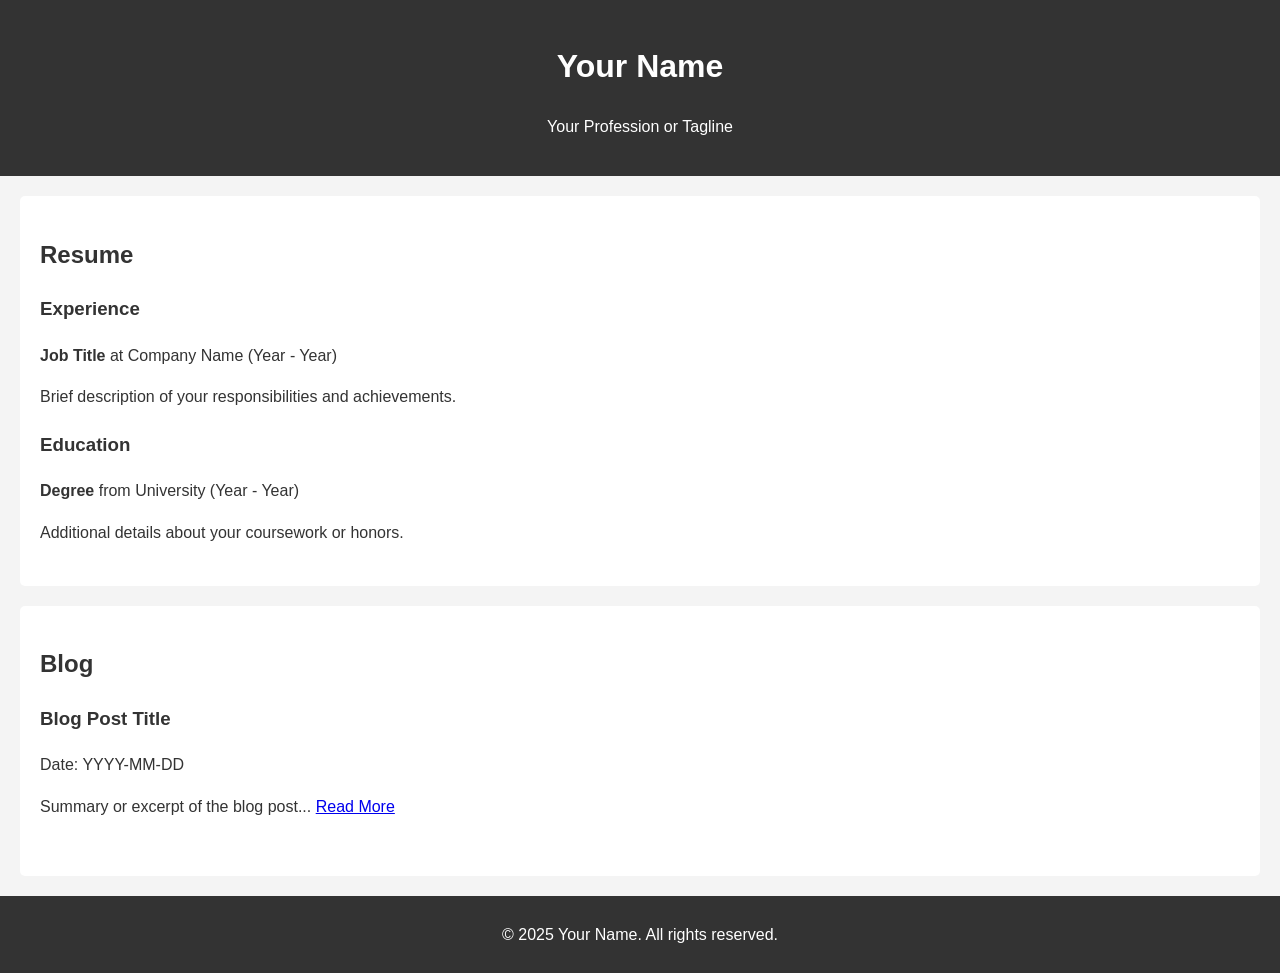
==== commit dcd97293: "wipe and create new template" ====
--- a/index.html
+++ b/index.html
@@ -1,798 +1,52 @@
 <!DOCTYPE html>
 <html lang="en">
+<head>
+  <meta charset="UTF-8">
+  <title>My Resume & Blog</title>
+  <link rel="stylesheet" href="assets/styles.css">
+</head>
+<body>
+  <header>
+    <h1>Your Name</h1>
+    <p>Your Profession or Tagline</p>
+  </header>
 
-<head>
-  <meta charset="utf-8">
-  <meta content="width=device-width, initial-scale=1.0" name="viewport">
+  <section id="resume">
+    <h2>Resume</h2>
+    <div class="experience">
+      <h3>Experience</h3>
+      <ul>
+        <li>
+          <strong>Job Title</strong> at Company Name (Year - Year)
+          <p>Brief description of your responsibilities and achievements.</p>
+        </li>
+        <!-- Add more experience entries as needed -->
+      </ul>
+    </div>
+    <div class="education">
+      <h3>Education</h3>
+      <ul>
+        <li>
+          <strong>Degree</strong> from University (Year - Year)
+          <p>Additional details about your coursework or honors.</p>
+        </li>
+        <!-- Add more education entries as needed -->
+      </ul>
+    </div>
+  </section>
 
-  <title>MyResume Bootstrap Template - Index</title>
-  <meta content="" name="description">
-  <meta content="" name="keywords">
+  <section id="blog">
+    <h2>Blog</h2>
+    <article>
+      <h3>Blog Post Title</h3>
+      <p class="date">Date: YYYY-MM-DD</p>
+      <p>Summary or excerpt of the blog post... <a href="#">Read More</a></p>
+    </article>
+    <!-- Add more blog posts as needed -->
+  </section>
 
-  <!-- Favicons -->
-  <link href="assets/img/favicon.png" rel="icon">
-  <link href="assets/img/apple-touch-icon.png" rel="apple-touch-icon">
-
-  <!-- Google Fonts -->
-  <link
-    href="https://fonts.googleapis.com/css?family=Open+Sans:300,300i,400,400i,600,600i,700,700i|Raleway:300,300i,400,400i,500,500i,600,600i,700,700i|Poppins:300,300i,400,400i,500,500i,600,600i,700,700i"
-    rel="stylesheet">
-
-  <!-- Vendor CSS Files -->
-  <link href="assets/vendor/aos/aos.css" rel="stylesheet">
-  <link href="assets/vendor/bootstrap/css/bootstrap.min.css" rel="stylesheet">
-  <link href="assets/vendor/bootstrap-icons/bootstrap-icons.css" rel="stylesheet">
-  <link href="assets/vendor/boxicons/css/boxicons.min.css" rel="stylesheet">
-  <link href="assets/vendor/glightbox/css/glightbox.min.css" rel="stylesheet">
-  <link href="assets/vendor/swiper/swiper-bundle.min.css" rel="stylesheet">
-
-  <!-- Template Main CSS File -->
-  <link href="assets/css/style.css" rel="stylesheet">
-
-  <!-- =======================================================
-  * Template Name: MyResume
-  * Updated: Nov 17 2023 with Bootstrap v5.3.2
-  * Template URL: https://bootstrapmade.com/free-html-bootstrap-template-my-resume/
-  * Author: BootstrapMade.com
-  * License: https://bootstrapmade.com/license/
-  ======================================================== -->
-</head>
-
-<body>
-
-  <!-- ======= Mobile nav toggle button ======= -->
-  <!-- <button type="button" class="mobile-nav-toggle d-xl-none"><i class="bi bi-list mobile-nav-toggle"></i></button> -->
-  <i class="bi bi-list mobile-nav-toggle d-lg-none"></i>
-  <!-- ======= Header ======= -->
-  <header id="header" class="d-flex flex-column justify-content-center">
-
-    <nav id="navbar" class="navbar nav-menu">
-      <ul>
-        <li><a href="#hero" class="nav-link scrollto active"><i class="bx bx-home"></i> <span>Home</span></a></li>
-        <li><a href="#about" class="nav-link scrollto"><i class="bx bx-user"></i> <span>About</span></a></li>
-        <li><a href="#resume" class="nav-link scrollto"><i class="bx bx-file-blank"></i> <span>Resume</span></a></li>
-        <li><a href="#portfolio" class="nav-link scrollto"><i class="bx bx-book-content"></i> <span>Portfolio</span></a>
-        </li>
-        <li><a href="#services" class="nav-link scrollto"><i class="bx bx-server"></i> <span>Services</span></a></li>
-        <li><a href="#contact" class="nav-link scrollto"><i class="bx bx-envelope"></i> <span>Contact</span></a></li>
-      </ul>
-    </nav><!-- .nav-menu -->
-
-  </header><!-- End Header -->
-
-  <!-- ======= Hero Section ======= -->
-  <section id="hero" class="d-flex flex-column justify-content-center">
-    <div class="container" data-aos="zoom-in" data-aos-delay="100">
-      <h1>Min Zheng</h1>
-      <p>I'm a <span class="typed" data-typed-items="Engineer, Analyst, Leader, Innovator"></span></p>
-      <div class="social-links">
-        <a href="#" class="linkedin"><i class="bx bxl-linkedin"></i></a>
-      </div>
-    </div>
-  </section><!-- End Hero -->
-
-  <main id="main">
-
-    <!-- ======= About Section ======= -->
-    <section id="about" class="about">
-      <div class="container" data-aos="fade-up">
-
-        <div class="section-title">
-          <h2>About</h2>
-          <p>Hey there! I'm Min Zheng, a student from Nanyang Polytechnic. Currently, I am studying AI & Data
-            Engineering and expecting to graduate in 2025. My course helps me gain a multi-faceted insight on how AI
-            impacts the world we live in all in one place, and how my skills can be applied in real world scenarios!
-            Outside of studies, I like playing games and take part in leadership activities that strive to better the
-            future that we live in. </p>
-        </div>
-
-        <div class="row">
-          <div class="col-lg-4">
-            <img src="assets\img\profile-mz.jpg" class="img-fluid" alt="">
-          </div>
-          <div class="col-lg-8 pt-4 pt-lg-0 content">
-            <h3>AI Solutions &amp; Data Analyst</h3>
-            <p class="fst-italic">
-              With background knowledge in AI Soultions Deployment, Data Pipeline Management and Cloud Based Services.
-            </p>
-            <div class="row">
-              <div class="col-lg-6">
-                <ul>
-                  <li><i class="bi bi-chevron-right"></i> <strong>Birthday:</strong> <span>7 Jan 2005</span></li>
-                  <li><i class="bi bi-chevron-right"></i> <strong>Age:</strong> <span>19</span></li>
-                  <li><i class="bi bi-chevron-right"></i> <strong>Phone:</strong> <span>+65 9834 1448</span></li>
-                  <li><i class="bi bi-chevron-right"></i> <strong>Email:</strong> <span>businesszheng@yahoo.com</span>
-                  </li>
-                  <li><i class="bi bi-chevron-right"></i> <strong>City of Residence:</strong> <span>Singapore</span>
-                  </li>
-                  <li><i class="bi bi-chevron-right"></i> <strong>Education:</strong> <span>Diploma in AI & Data
-                      Engineering(Studying)</span></li>
-
-                </ul>
-              </div>
-            </div>
-            <p>
-              As a problem solver and a very hands on person, I enjoy doing complex projects with a holistic approach. A
-              large part of my success while working with people stems from my ability to cultivate an intuitive
-              understanding of their needs and spearhead each project from there. Additionally, I understand the
-              importance of being able to work with the people around me first before the success of a project can be
-              achieved.
-            </p>
-          </div>
-        </div>
-
-      </div>
-    </section><!-- End About Section -->
-
-    <!-- ======= Facts Section ======= -->
-    <section id="facts" class="facts">
-      <div class="container" data-aos="fade-up">
-
-        <div class="section-title">
-          <h2>Facts</h2>
-          <p>Thoughout my studies, I've hit a few personal milestones that taught me how to be a better person both to
-            others and myself. I excelled not only in leading others, but also pushing myself to be the best version of
-            myself alongside the people around me.</p>
-        </div>
-
-        <div class="row">
-
-          <div class="col-lg-3 col-md-6">
-            <div class="count-box">
-              <i class="bi bi-emoji-smile"></i>
-              <span data-purecounter-start="0" data-purecounter-end="6" data-purecounter-duration="1"
-                class="purecounter"></span>
-              <p>Years of Leadership Experience</p>
-            </div>
-          </div>
-
-          <div class="col-lg-3 col-md-6 mt-5 mt-md-0">
-            <div class="count-box">
-              <i class="bi bi-journal-richtext"></i>
-              <span data-purecounter-start="0" data-purecounter-end="20" data-purecounter-duration="1"
-                class="purecounter"></span>
-              <p>Successful Projects to date</p>
-            </div>
-          </div>
-
-          <div class="col-lg-3 col-md-6 mt-5 mt-lg-0">
-            <div class="count-box">
-              <i class="bi bi-headset"></i>
-              <span data-purecounter-start="0" data-purecounter-end="25" data-purecounter-duration="1"
-                class="purecounter"></span>
-              <p>School/International Events</p>
-            </div>
-          </div>
-
-          <div class="col-lg-3 col-md-6 mt-5 mt-lg-0">
-            <div class="count-box">
-              <i class="bi bi-award"></i>
-              <span data-purecounter-start="0" data-purecounter-end="11" data-purecounter-duration="1"
-                class="purecounter"></span>
-              <p>Competitions/Challenges</p>
-            </div>
-          </div>
-
-        </div>
-
-      </div>
-    </section>
-    <!-- End Facts Section -->
-
-    <!-- ======= Skills Section ======= -->
-    <section id="skills" class="skills section-bg">
-      <div class="container" data-aos="fade-up">
-
-        <div class="section-title">
-          <h2>Skills</h2>
-          <p>During my course of study, I learnt some important skills that are up-to-date and applicable across
-            industries. We were taught how to deploy services on AWS and Microsoft Azure for businesses to
-            promote efficieny and communication. On top of that, we were able to develop machine learning models (on ML
-            & DL) and utilized common and well-known libaries such as scikit.learn and keras. Not only that but we also have the capabilities to present our findings in data-driven and/or AI-powered analysis. </p>
-        </div>
-
-        <div class="row skills-content">
-
-          <div class="col-lg-6">
-
-            <div class="progress">
-              <span class="skill">Data Analytics<i class="val">95%</i></span>
-              <div class="progress-bar-wrap">
-                <div class="progress-bar" role="progressbar" aria-valuenow="95" aria-valuemin="0" aria-valuemax="100">
-                </div>
-              </div>
-            </div>
-            <div>Power BI, Matplotlib, Excel Power Query, Pandas, Numpy</div>
-
-            <div class="progress">
-              <span class="skill">Data Engineering<i class="val">90%</i></span>
-              <div class="progress-bar-wrap">
-                <div class="progress-bar" role="progressbar" aria-valuenow="90" aria-valuemin="0" aria-valuemax="100">
-                </div>
-              </div>
-            </div>
-            <div>Raspberry Pi, Arudino, PHP Servers</div>
-
-            <div class="progress">
-              <span class="skill">Cloud Dev<i class="val">75%</i></span>
-              <div class="progress-bar-wrap">
-                <div class="progress-bar" role="progressbar" aria-valuenow="75" aria-valuemin="0" aria-valuemax="100">
-                </div>
-              </div>
-            </div>
-            <div>AWS Cloud Services, Microsoft Azure</div>
-
-          </div>
-
-          <div class="col-lg-6">
-
-            <div class="progress">
-              <span class="skill">ML & DL Competency <i class="val">75%</i></span>
-              <div class="progress-bar-wrap">
-                <div class="progress-bar" role="progressbar" aria-valuenow="75" aria-valuemin="0" aria-valuemax="100">
-                </div>
-              </div>
-            </div>
-            <div>Scikitlearn, Keras, Pytorch</div>
-
-            <div class="progress">
-              <span class="skill">Natural Language Processing <i class="val">75%</i></span>
-              <div class="progress-bar-wrap">
-                <div class="progress-bar" role="progressbar" aria-valuenow="75" aria-valuemin="0" aria-valuemax="100">
-                </div>
-              </div>
-            </div>
-            <div>GPT, BERT, Cohere API</div>
-
-            <div class="progress">
-              <span class="skill">Computer Vision<i class="val">80%</i></span>
-              <div class="progress-bar-wrap">
-                <div class="progress-bar" role="progressbar" aria-valuenow="80" aria-valuemin="0" aria-valuemax="100">
-                </div>
-              </div>
-            </div>
-            <div>CV2, Roboflow, GAN, R-CNN(YOLO)</div>
-
-          </div>
-
-        </div>
-
-      </div>
-    </section><!-- End Skills Section -->
-
-    <!-- ======= Resume Section ======= -->
-    <section id="resume" class="resume">
-      <div class="container" data-aos="fade-up">
-
-        <div class="section-title">
-          <h2>Resume</h2>
-          <p>A passionate post-graduate student who is interested to expand his knowledge and skills through his
-            actions. Unquenched thirst to solve complex problems and provide data-driven solutions and recommendations
-            to make an impactful change. Equipped with a strong foundation in both AI Development and Data
-            Engineering. A strong leader with great interpersonal skills and project management backed with experience
-            in leading groups of people in projects and small/medium-scale events. Able to deliver presentations with
-            confidence and clarity. A dedicated and well-rounded individual who can fit into any role.</p>
-        </div>
-
-        <div class="row">
-          <div class="col-lg-6">
-            <h3 class="resume-title">Summary</h3>
-            <div class="resume-item pb-0">
-              <h4>Min Zheng</h4>
-              <p><em>Deadline driven leader that excels in working in teams to get a project finished quick, efficient
-                  and of quality.</em></p>
-              <ul>
-                <li>Team Leader for multiple projects</li>
-                <li>Honed leadership skill, leading small/medium scale events</li>
-                <li>Creative Thinker, Sociable and Pushes past limits during projects and events</li>
-              </ul>
-            </div>
-
-            <h3 class="resume-title">Education</h3>
-            <div class="resume-item">
-              <h4>Diploma in AI &amp; Data Engineering</h4>
-              <h5>2022-2025</h5>
-              <p><em>Nanyang Polytechnic, Singapore</em></p>
-              <p>
-                <b>Societies: </b>
-                <ul>
-                  <li>Executive Committee Member of SEG Club</li>
-                  <li>Secretary of Diploma Club</li>
-                  <li>CAPSTONE Project</li>
-                </ul>
-              </p>
-              <p>
-                <b>Achievements: </b>
-                <ul>
-                  <li>Huawei SG ICT Competition 2023, 3rd Place</li>
-                </ul>
-              </p>
-            </div>
-            <div class="resume-item">
-              <h4>O Level Certification</h4>
-              <h5>2018 - 2021</h5>
-              <p><em>Temasek Secondary School, Singapore</em></p>
-              <p>
-                <b>Societies:</b>
-                <ul>
-                  <li>Peer Support Leader</li>
-                  <li>Shooting Club</li>
-                  <li>Temasek IGNIS Program</li>
-                </ul>
-              </p>
-              <p>
-                <b>Achievements:</b> Finalist in Prudential Young Trailblazers 2020
-              </p>
-            </div>
-          </div>
-
-          <div class="col-lg-6">
-            <h3 class="resume-title">Certifications</h3>
-            <div class="resume-item">
-              <h4>AZURE AI FUNDAMENTALS CERTIFICATION</h4>
-              <h5>2024</h5>
-            </div>
-            <div class="resume-item">
-              <h4>NVIDIA DLI CERTIFIED</h4>
-              <h5>2024</h5>
-            </div>
-
-            <h3 class="resume-title">Professional Development</h3>
-            <div class="resume-item">
-              <h4>THE APPLICATIONS OF AI IN BUSINESS AND ENGINEERING BY DEEPLEARNING.AI</h4>
-              <h5>2022</h5>
-            </div>
-            <div class="resume-item">
-              <h4>AI-JIO - SUG STUDENT GATHERING</h4>
-              <h5>2022</h5>
-            </div>
-            <div class="resume-item">
-              <h4>NATIONAL YOUTH COUNCIL LEADERS COURSE</h4>
-              <h5>2023</h5>
-            </div>
-            <div class="resume-item">
-              <h4>PRE-UNIVERSITY SEMINAR</h4>
-              <h5>2023</h5>
-            </div>
-            <div class="resume-item">
-              <h4>POLYTECHNIC FORUM</h4>
-              <h5>2023</h5>
-            </div>
-            <div class="resume-item">
-              <h4>MISSION X - YOUTH CORPS</h4>
-              <h5>2023</h5>
-            </div>
-            <div class="resume-item">
-              <h4>CAPSTONE PROJECT - COMMUNITY SERVICE</h4>
-              <h5>2023</h5>
-            </div>
-          </div>
-
-        </div>
-
-      </div>
-    </section><!-- End Resume Section -->
-
-    <!-- ======= Portfolio Section ======= -->
-    <section id="portfolio" class="portfolio section-bg">
-      <div class="container" data-aos="fade-up">
-
-        <div class="section-title">
-          <h2>Portfolio</h2>
-          <p>
-            From small, solo projects to big collaborative events, I'm always looking for a chance to explore
-            undiscovered
-            avenues and learn new skills that I can apply to what I do. Additionally, i wish to be able to hone my
-            skills and put them to the betterment of mankind and the march of progress towards the future.
-          </p>
-        </div>
-
-        <div class="row">
-          <div class="col-lg-12 d-flex justify-content-center" data-aos="fade-up" data-aos-delay="100">
-            <ul id="portfolio-flters">
-              <li data-filter="*" class="filter-active">All</li>
-              <li data-filter=".filter-app">App</li>
-              <li data-filter=".filter-card">Card</li>
-              <li data-filter=".filter-web">Web</li>
-            </ul>
-          </div>
-        </div>
-
-        <div class="row portfolio-container" data-aos="fade-up" data-aos-delay="200">
-
-          <div class="col-lg-4 col-md-6 portfolio-item filter-app">
-            <div class="portfolio-wrap">
-              <img src="assets/img/portfolio/portfolio-1.jpg" class="img-fluid" alt="">
-              <div class="portfolio-info">
-                <h4>App 1</h4>
-                <p>App</p>
-                <div class="portfolio-links">
-                  <a href="assets/img/portfolio/portfolio-1.jpg" data-gallery="portfolioGallery"
-                    class="portfolio-lightbox" title="App 1"><i class="bx bx-plus"></i></a>
-                  <a href="portfolio-details.html" class="portfolio-details-lightbox" data-glightbox="type: external"
-                    title="Portfolio Details"><i class="bx bx-link"></i></a>
-                </div>
-              </div>
-            </div>
-          </div>
-
-          <div class="col-lg-4 col-md-6 portfolio-item filter-web">
-            <div class="portfolio-wrap">
-              <img src="assets/img/portfolio/portfolio-2.jpg" class="img-fluid" alt="">
-              <div class="portfolio-info">
-                <h4>Web 3</h4>
-                <p>Web</p>
-                <div class="portfolio-links">
-                  <a href="assets/img/portfolio/portfolio-2.jpg" data-gallery="portfolioGallery"
-                    class="portfolio-lightbox" title="Web 3"><i class="bx bx-plus"></i></a>
-                  <a href="portfolio-details.html" class="portfolio-details-lightbox" data-glightbox="type: external"
-                    title="Portfolio Details"><i class="bx bx-link"></i></a>
-                </div>
-              </div>
-            </div>
-          </div>
-
-          <div class="col-lg-4 col-md-6 portfolio-item filter-app">
-            <div class="portfolio-wrap">
-              <img src="assets/img/portfolio/portfolio-3.jpg" class="img-fluid" alt="">
-              <div class="portfolio-info">
-                <h4>App 2</h4>
-                <p>App</p>
-                <div class="portfolio-links">
-                  <a href="assets/img/portfolio/portfolio-3.jpg" data-gallery="portfolioGallery"
-                    class="portfolio-lightbox" title="App 2"><i class="bx bx-plus"></i></a>
-                  <a href="portfolio-details.html" class="portfolio-details-lightbox" data-glightbox="type: external"
-                    title="Portfolio Details"><i class="bx bx-link"></i></a>
-                </div>
-              </div>
-            </div>
-          </div>
-
-          <div class="col-lg-4 col-md-6 portfolio-item filter-card">
-            <div class="portfolio-wrap">
-              <img src="assets/img/portfolio/portfolio-4.jpg" class="img-fluid" alt="">
-              <div class="portfolio-info">
-                <h4>Card 2</h4>
-                <p>Card</p>
-                <div class="portfolio-links">
-                  <a href="assets/img/portfolio/portfolio-4.jpg" data-gallery="portfolioGallery"
-                    class="portfolio-lightbox" title="Card 2"><i class="bx bx-plus"></i></a>
-                  <a href="portfolio-details.html" class="portfolio-details-lightbox" data-glightbox="type: external"
-                    title="Portfolio Details"><i class="bx bx-link"></i></a>
-                </div>
-              </div>
-            </div>
-          </div>
-
-          <div class="col-lg-4 col-md-6 portfolio-item filter-web">
-            <div class="portfolio-wrap">
-              <img src="assets/img/portfolio/portfolio-5.jpg" class="img-fluid" alt="">
-              <div class="portfolio-info">
-                <h4>Web 2</h4>
-                <p>Web</p>
-                <div class="portfolio-links">
-                  <a href="assets/img/portfolio/portfolio-5.jpg" data-gallery="portfolioGallery"
-                    class="portfolio-lightbox" title="Web 2"><i class="bx bx-plus"></i></a>
-                  <a href="portfolio-details.html" class="portfolio-details-lightbox" data-glightbox="type: external"
-                    title="Portfolio Details"><i class="bx bx-link"></i></a>
-                </div>
-              </div>
-            </div>
-          </div>
-
-          <div class="col-lg-4 col-md-6 portfolio-item filter-app">
-            <div class="portfolio-wrap">
-              <img src="assets/img/portfolio/portfolio-6.jpg" class="img-fluid" alt="">
-              <div class="portfolio-info">
-                <h4>App 3</h4>
-                <p>App</p>
-                <div class="portfolio-links">
-                  <a href="assets/img/portfolio/portfolio-6.jpg" data-gallery="portfolioGallery"
-                    class="portfolio-lightbox" title="App 3"><i class="bx bx-plus"></i></a>
-                  <a href="portfolio-details.html" class="portfolio-details-lightbox" data-glightbox="type: external"
-                    title="Portfolio Details"><i class="bx bx-link"></i></a>
-                </div>
-              </div>
-            </div>
-          </div>
-
-          <div class="col-lg-4 col-md-6 portfolio-item filter-card">
-            <div class="portfolio-wrap">
-              <img src="assets/img/portfolio/portfolio-7.jpg" class="img-fluid" alt="">
-              <div class="portfolio-info">
-                <h4>Card 1</h4>
-                <p>Card</p>
-                <div class="portfolio-links">
-                  <a href="assets/img/portfolio/portfolio-7.jpg" data-gallery="portfolioGallery"
-                    class="portfolio-lightbox" title="Card 1"><i class="bx bx-plus"></i></a>
-                  <a href="portfolio-details.html" class="portfolio-details-lightbox" data-glightbox="type: external"
-                    title="Portfolio Details"><i class="bx bx-link"></i></a>
-                </div>
-              </div>
-            </div>
-          </div>
-
-          <div class="col-lg-4 col-md-6 portfolio-item filter-card">
-            <div class="portfolio-wrap">
-              <img src="assets/img/portfolio/portfolio-8.jpg" class="img-fluid" alt="">
-              <div class="portfolio-info">
-                <h4>Card 3</h4>
-                <p>Card</p>
-                <div class="portfolio-links">
-                  <a href="assets/img/portfolio/portfolio-8.jpg" data-gallery="portfolioGallery"
-                    class="portfolio-lightbox" title="Card 3"><i class="bx bx-plus"></i></a>
-                  <a href="portfolio-details.html" class="portfolio-details-lightbox" data-glightbox="type: external"
-                    title="Portfolio Details"><i class="bx bx-link"></i></a>
-                </div>
-              </div>
-            </div>
-          </div>
-
-          <div class="col-lg-4 col-md-6 portfolio-item filter-web">
-            <div class="portfolio-wrap">
-              <img src="assets/img/portfolio/portfolio-9.jpg" class="img-fluid" alt="">
-              <div class="portfolio-info">
-                <h4>Web 3</h4>
-                <p>Web</p>
-                <div class="portfolio-links">
-                  <a href="assets/img/portfolio/portfolio-9.jpg" data-gallery="portfolioGallery"
-                    class="portfolio-lightbox" title="Web 3"><i class="bx bx-plus"></i></a>
-                  <a href="portfolio-details.html" class="portfolio-details-lightbox" data-glightbox="type: external"
-                    title="Portfolio Details"><i class="bx bx-link"></i></a>
-                </div>
-              </div>
-            </div>
-          </div>
-
-        </div>
-
-      </div>
-    </section><!-- End Portfolio Section -->
-
-    <!-- ======= Services Section ======= -->
-    <section id="services" class="services">
-      <div class="container" data-aos="fade-up">
-
-        <div class="section-title">
-          <h2>Abilities</h2>
-          <p>Part of what makes me, well me, is my flexibility to adapt to any situation. A jack of all trades to be
-            precise, but that's what makes me better. My ability to adapt and upgade myself in any given position is
-            something I take pride on, even more so during projects. This skillset allows me to think critically and
-            more importantly, lead with passion and care.</p>
-        </div>
-
-        <div class="row">
-
-          <div class="col-lg-4 col-md-6 d-flex align-items-stretch" data-aos="zoom-in" data-aos-delay="100">
-            <div class="icon-box iconbox-blue">
-              <div class="icon">
-                <svg width="100" height="100" viewBox="0 0 600 600" xmlns="http://www.w3.org/2000/svg">
-                  <path stroke="none" stroke-width="0" fill="#f5f5f5"
-                    d="M300,521.0016835830174C376.1290562159157,517.8887921683347,466.0731472004068,529.7835943286574,510.70327084640275,468.03025145048787C554.3714126377745,407.6079735673963,508.03601936045806,328.9844924480964,491.2728898941984,256.3432110539036C474.5976632858925,184.082847569629,479.9380746630129,96.60480741107993,416.23090153303,58.64404602377083C348.86323505073057,18.502131276798302,261.93793281208167,40.57373210992963,193.5410806939664,78.93577620505333C130.42746243093433,114.334589627462,98.30271207620316,179.96522072025542,76.75703585869454,249.04625023123273C51.97151888228291,328.5150500222984,13.704378332031375,421.85034740162234,66.52175969318436,486.19268352777647C119.04800174914682,550.1803526380478,217.28368757567262,524.383925680826,300,521.0016835830174">
-                  </path>
-                </svg>
-                <i class="bx bxl-dribbble"></i>
-              </div>
-              <h4><a href="">Communication</a></h4>
-              <p>With a loud voice and commanding tone, I am adept at taking charge of conversations and directing
-                people when appropriate. Otherwise, I speak with intent and knowledge, providing support to my comrades
-                and giving them the willpower to move forward. I take the lead in delivering the main subject of
-                presentations and problem statements.</p>
-            </div>
-          </div>
-
-          <div class="col-lg-4 col-md-6 d-flex align-items-stretch mt-4 mt-md-0" data-aos="zoom-in"
-            data-aos-delay="200">
-            <div class="icon-box iconbox-orange ">
-              <div class="icon">
-                <svg width="100" height="100" viewBox="0 0 600 600" xmlns="http://www.w3.org/2000/svg">
-                  <path stroke="none" stroke-width="0" fill="#f5f5f5"
-                    d="M300,582.0697525312426C382.5290701553225,586.8405444964366,449.9789794690241,525.3245884688669,502.5850820975895,461.55621195738473C556.606425686781,396.0723002908107,615.8543463187945,314.28637112970534,586.6730223649479,234.56875336149918C558.9533121215079,158.8439757836574,454.9685369536778,164.00468322053177,381.49747125262974,130.76875717737553C312.15926192815925,99.40240125094834,248.97055460311594,18.661163978235184,179.8680185752513,50.54337015887873C110.5421016452524,82.52863877960104,119.82277516462835,180.83849132639028,109.12597500060166,256.43424936330496C100.08760227029461,320.3096726198365,92.17705696193138,384.0621239912766,124.79988738764834,439.7174275375508C164.83382741302287,508.01625554203684,220.96474134820875,577.5009287672846,300,582.0697525312426">
-                  </path>
-                </svg>
-                <i class="bx bx-file"></i>
-              </div>
-              <h4><a href="">Flexibility</a></h4>
-              <p>With the ever changing field of AI, it is imperative to upskill ourselves and apply the latest
-                technologies available to us. Not only that but we also have to ensure what we implement adapts to the
-                current systems in place. And with that my flexibility in using new systems, or even integrating
-                existing services together is what I excel in.</p>
-            </div>
-          </div>
-
-          <div class="col-lg-4 col-md-6 d-flex align-items-stretch mt-4 mt-lg-0" data-aos="zoom-in"
-            data-aos-delay="300">
-            <div class="icon-box iconbox-pink">
-              <div class="icon">
-                <svg width="100" height="100" viewBox="0 0 600 600" xmlns="http://www.w3.org/2000/svg">
-                  <path stroke="none" stroke-width="0" fill="#f5f5f5"
-                    d="M300,541.5067337569781C382.14930387511276,545.0595476570109,479.8736841581634,548.3450877840088,526.4010558755058,480.5488172755941C571.5218469581645,414.80211281144784,517.5187510058486,332.0715597781072,496.52539010469104,255.14436215662573C477.37192572678356,184.95920475031193,473.57363656557914,105.61284051026155,413.0603344069578,65.22779650032875C343.27470386102294,18.654635553484475,251.2091493199835,5.337323636656869,175.0934190732945,40.62881213300186C97.87086631185822,76.43348514350839,51.98124368387456,156.15599469081315,36.44837278890362,239.84606092416172C21.716077023791087,319.22268207091537,43.775223500013084,401.1760424656574,96.891909868211,461.97329694683043C147.22146801428983,519.5804099606455,223.5754009179313,538.201503339737,300,541.5067337569781">
-                  </path>
-                </svg>
-                <i class="bx bx-tachometer"></i>
-              </div>
-              <h4><a href="">Problem Solving</a></h4>
-              <p>As a student, I take on problem statements that never really have a clear/direct answer. My
-                methodological thinking and brainstorming helps me plan out my projects from the start to finish.
-                Furthermore, the need to improve upon what needs to be done pushes me think criticially and creatively.
-                I take on challenges outside my comfort zone to keep my mind fresh and sharp.</p>
-            </div>
-          </div>
-
-          <div class="col-lg-4 col-md-6 d-flex align-items-stretch mt-4" data-aos="zoom-in" data-aos-delay="100">
-            <div class="icon-box iconbox-yellow">
-              <div class="icon">
-                <svg width="100" height="100" viewBox="0 0 600 600" xmlns="http://www.w3.org/2000/svg">
-                  <path stroke="none" stroke-width="0" fill="#f5f5f5"
-                    d="M300,503.46388370962813C374.79870501325706,506.71871716319447,464.8034551963731,527.1746412648533,510.4981551193396,467.86667711651364C555.9287308511215,408.9015244558933,512.6030010748507,327.5744911775523,490.211057578863,256.5855673507754C471.097692560561,195.9906835881958,447.69079081568157,138.11976852964426,395.19560036434837,102.3242989838813C329.3053358748298,57.3949838291264,248.02791733380457,8.279543830951368,175.87071277845988,42.242879143198664C103.41431057327972,76.34704239035025,93.79494320519305,170.9812938413882,81.28167332365135,250.07896920659033C70.17666984294237,320.27484674793965,64.84698225790005,396.69656628748305,111.28512138212992,450.4950937839243C156.20124167950087,502.5303643271138,231.32542653798444,500.4755392045468,300,503.46388370962813">
-                  </path>
-                </svg>
-                <i class="bx bx-layer"></i>
-              </div>
-              <h4><a href="">Team Player</a></h4>
-              <p>As a leader, I learnt the importance of selecting the correct people for the correct job. Not only does
-                it save time, effort and energy of the people you work with, it also saves yours. In my 5 running years
-                within a community that fosters and develops leaders, I take pride in my ability to get my job done, and
-                also support the efforts in what they do. Hence, im confident in my ability to work with others, even if
-                it is my first time meeting them.</p>
-            </div>
-          </div>
-
-          <div class="col-lg-4 col-md-6 d-flex align-items-stretch mt-4" data-aos="zoom-in" data-aos-delay="200">
-            <div class="icon-box iconbox-red">
-              <div class="icon">
-                <svg width="100" height="100" viewBox="0 0 600 600" xmlns="http://www.w3.org/2000/svg">
-                  <path stroke="none" stroke-width="0" fill="#f5f5f5"
-                    d="M300,532.3542879108572C369.38199826031484,532.3153073249985,429.10787420159085,491.63046689027357,474.5244479745417,439.17860296908856C522.8885846962883,383.3225815378663,569.1668002868075,314.3205725914397,550.7432151929288,242.7694973846089C532.6665558377875,172.5657663291529,456.2379748765914,142.6223662098291,390.3689995646985,112.34683881706744C326.66090330228417,83.06452184765237,258.84405631176094,53.51806209861945,193.32584062364296,78.48882559362697C121.61183558270385,105.82097193414197,62.805066853699245,167.19869350419734,48.57481801355237,242.6138429142374C34.843463184063346,315.3850353017275,76.69343916112496,383.4422959591041,125.22947124332185,439.3748458443577C170.7312796277747,491.8107796887764,230.57421082200815,532.3932930995766,300,532.3542879108572">
-                  </path>
-                </svg>
-                <i class="bx bx-slideshow"></i>
-              </div>
-              <h4><a href="">Organized Information</a></h4>
-              <p>As a person that is absolutely hungry for information, a troublesome aspect is to organize such
-                information. Having a central workflow within projacts agreed upon by everyone is the best way to ensure
-                nothing is lost. And with that I work on platforms like Google Sheets, Docs and Miro to acompish whats
-                needed. I ensure whats needed is there, and also what everyone has to do.</p>
-            </div>
-          </div>
-
-          <div class="col-lg-4 col-md-6 d-flex align-items-stretch mt-4" data-aos="zoom-in" data-aos-delay="300">
-            <div class="icon-box iconbox-teal">
-              <div class="icon">
-                <svg width="100" height="100" viewBox="0 0 600 600" xmlns="http://www.w3.org/2000/svg">
-                  <path stroke="none" stroke-width="0" fill="#f5f5f5"
-                    d="M300,566.797414625762C385.7384707136149,576.1784315230908,478.7894351017131,552.8928747891023,531.9192734346935,484.94944893311C584.6109503024035,417.5663521118492,582.489472248146,322.67544863468447,553.9536738515405,242.03673114598146C529.1557734026468,171.96086150256528,465.24506316201064,127.66468636344209,395.9583748389544,100.7403814666027C334.2173773831606,76.7482773500951,269.4350130405921,84.62216499799875,207.1952322260088,107.2889140133804C132.92018162631612,134.33871894543012,41.79353780512637,160.00259165414826,22.644507872594943,236.69541883565114C3.319112789854554,314.0945973066697,72.72355303640163,379.243833228382,124.04198916343866,440.3218312028393C172.9286146004772,498.5055451809895,224.45579914871206,558.5317968840102,300,566.797414625762">
-                  </path>
-                </svg>
-                <i class="bx bx-arch"></i>
-              </div>
-              <h4><a href="">Improvisation</a></h4>
-              <p>Not all problems can be solved even after the most intricate of planning, which is where my
-                improvisation skills come to play. Be it any major or minor problems, I am sure to always have an
-                alternative. My ability to think on my feet and complete trust in myself help empower the people around
-                me to believe in my decision as the best alternative outcome until a better one is found. </p>
-            </div>
-          </div>
-
-        </div>
-
-      </div>
-    </section><!-- End Services Section -->
-
-
-   
-
-    <!-- ======= Contact Section ======= -->
-    <section id="contact" class="contact">
-      <div class="container" data-aos="fade-up">
-
-        <div class="section-title">
-          <h2>Contact</h2>
-        </div>
-
-        <div class="row mt-1">
-
-          <div class="col-lg-4">
-            <div class="info">
-              <div class="address">
-                <i class="bi bi-geo-alt"></i>
-                <h4>Location:</h4>
-                <p>Singapore</p>
-              </div>
-
-              <div class="email">
-                <i class="bi bi-envelope"></i>
-                <h4>Email:</h4>
-                <p>businesszheng@yahoo.com</p>
-              </div>
-
-              <div class="phone">
-                <i class="bi bi-phone"></i>
-                <h4>Call:</h4>
-                <p>(+65) 9834 1448</p>
-              </div>
-
-            </div>
-
-          </div>
-
-              <div class="col-lg-8 mt-5 mt-lg-0">
-
-            <form action="forms/contact.php" method="post" role="form" class="php-email-form">
-              <div class="row">
-                <div class="col-md-6 form-group">
-                  <input type="text" name="name" class="form-control" id="name" placeholder="Your Name" required>
-                </div>
-                <div class="col-md-6 form-group mt-3 mt-md-0">
-                  <input type="email" class="form-control" name="email" id="email" placeholder="Your Email" required>
-                </div>
-              </div>
-              <div class="form-group mt-3">
-                <input type="text" class="form-control" name="subject" id="subject" placeholder="Subject" required>
-              </div>
-              <div class="form-group mt-3">
-                <textarea class="form-control" name="message" rows="5" placeholder="Message" required></textarea>
-              </div>
-              <div class="my-3">
-                <div class="loading">Loading</div>
-                <div class="error-message"></div>
-                <div class="sent-message">Your message has been sent. Thank you!</div>
-              </div>
-              <div class="text-center"><button type="submit">Send Message</button></div>
-            </form>
-
-          </div>
-
-        </div>
-
-      </div>
-    </section><!-- End Contact Section -->
-
-  </main><!-- End #main -->
-
-  <!-- ======= Footer ======= -->
-  <footer id="footer">
-    <div class="container">
-      <h3>Min Zheng</h3>
-      <p>Hope you had a good read!</p>
-      <div class="social-links">
-        <a href="#" class="twitter"><i class="bx bxl-twitter"></i></a>
-        <a href="#" class="facebook"><i class="bx bxl-facebook"></i></a>
-        <a href="#" class="instagram"><i class="bx bxl-instagram"></i></a>
-        <a href="#" class="google-plus"><i class="bx bxl-skype"></i></a>
-        <a href="#" class="linkedin"><i class="bx bxl-linkedin"></i></a>
-      </div>
-      <div class="copyright">
-        &copy; Copyright <strong><span>Tan Min Zheng</span></strong>. All Rights Reserved
-      </div>
-      <div class="credits">
-        <!-- All the links in the footer should remain intact. -->
-        <!-- You can delete the links only if you purchased the pro version. -->
-        <!-- Licensing information: [license-url] -->
-        <!-- Purchase the pro version with working PHP/AJAX contact form: https://bootstrapmade.com/free-html-bootstrap-template-my-resume/ -->
-        Designed by <a href="https://bootstrapmade.com/">BootstrapMade</a>
-      </div>
-    </div>
-  </footer><!-- End Footer -->
-
-  <div id="preloader"></div>
-  <a href="#" class="back-to-top d-flex align-items-center justify-content-center"><i
-      class="bi bi-arrow-up-short"></i></a>
-
-  <!-- Vendor JS Files -->
-  <script src="assets/vendor/purecounter/purecounter_vanilla.js"></script>
-  <script src="assets/vendor/aos/aos.js"></script>
-  <script src="assets/vendor/bootstrap/js/bootstrap.bundle.min.js"></script>
-  <script src="assets/vendor/glightbox/js/glightbox.min.js"></script>
-  <script src="assets/vendor/isotope-layout/isotope.pkgd.min.js"></script>
-  <script src="assets/vendor/swiper/swiper-bundle.min.js"></script>
-  <script src="assets/vendor/typed.js/typed.umd.js"></script>
-  <script src="assets/vendor/waypoints/noframework.waypoints.js"></script>
-  <script src="assets/vendor/php-email-form/validate.js"></script>
-
-  <!-- Template Main JS File -->
-  <script src="assets/js/main.js"></script>
-
+  <footer>
+    <p>&copy; 2025 Your Name. All rights reserved.</p>
+  </footer>
 </body>
-
-</html>+</html>
--- a/assets/styles.css
+++ b/assets/styles.css
@@ -0,0 +1,67 @@
+/* General Styles */
+body {
+    font-family: Arial, sans-serif;
+    margin: 0;
+    padding: 0;
+    background-color: #f4f4f4;
+    color: #333;
+    line-height: 1.6;
+    }
+
+/* Header */
+header {
+    background-color: #333;
+    color: #fff;
+    padding: 20px;
+    text-align: center;
+    }
+
+/* Resume Section */
+#resume {
+    background-color: #fff;
+    margin: 20px;
+    padding: 20px;
+    border-radius: 5px;
+    }
+
+/* Experience and Education Styling */
+#resume .experience, 
+#resume .education {
+    margin-bottom: 20px;
+    }
+
+#resume ul {
+    list-style: none;
+    padding: 0;
+    }
+
+#resume li {
+    margin-bottom: 15px;
+    }
+
+/* Blog Section */
+#blog {
+    background-color: #fff;
+    margin: 20px;
+    padding: 20px;
+    border-radius: 5px;
+    }
+
+#blog article {
+    border-bottom: 1px solid #ccc;
+    padding-bottom: 10px;
+    margin-bottom: 10px;
+    }
+
+#blog article:last-child {
+    border-bottom: none;
+    }
+
+/* Footer */
+footer {
+    background-color: #333;
+    color: #fff;
+    text-align: center;
+    padding: 10px;
+    }
+  
